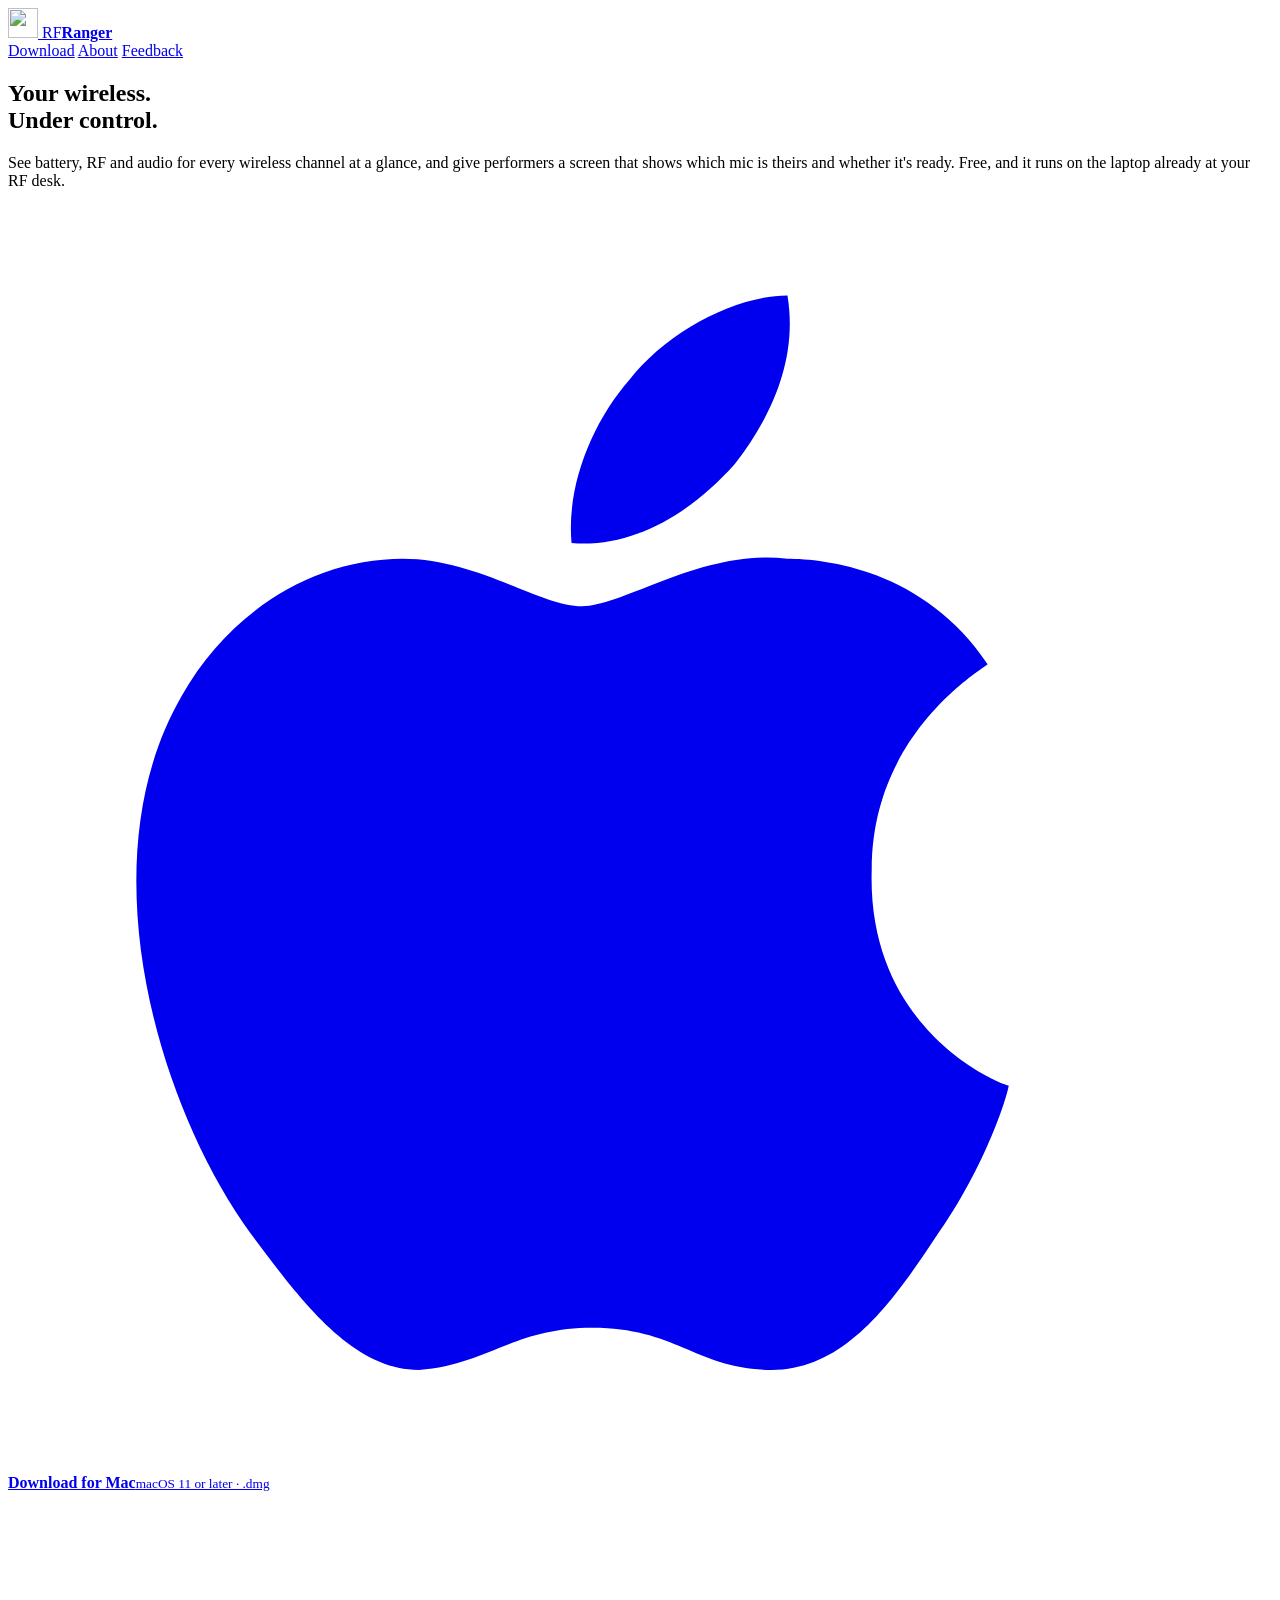
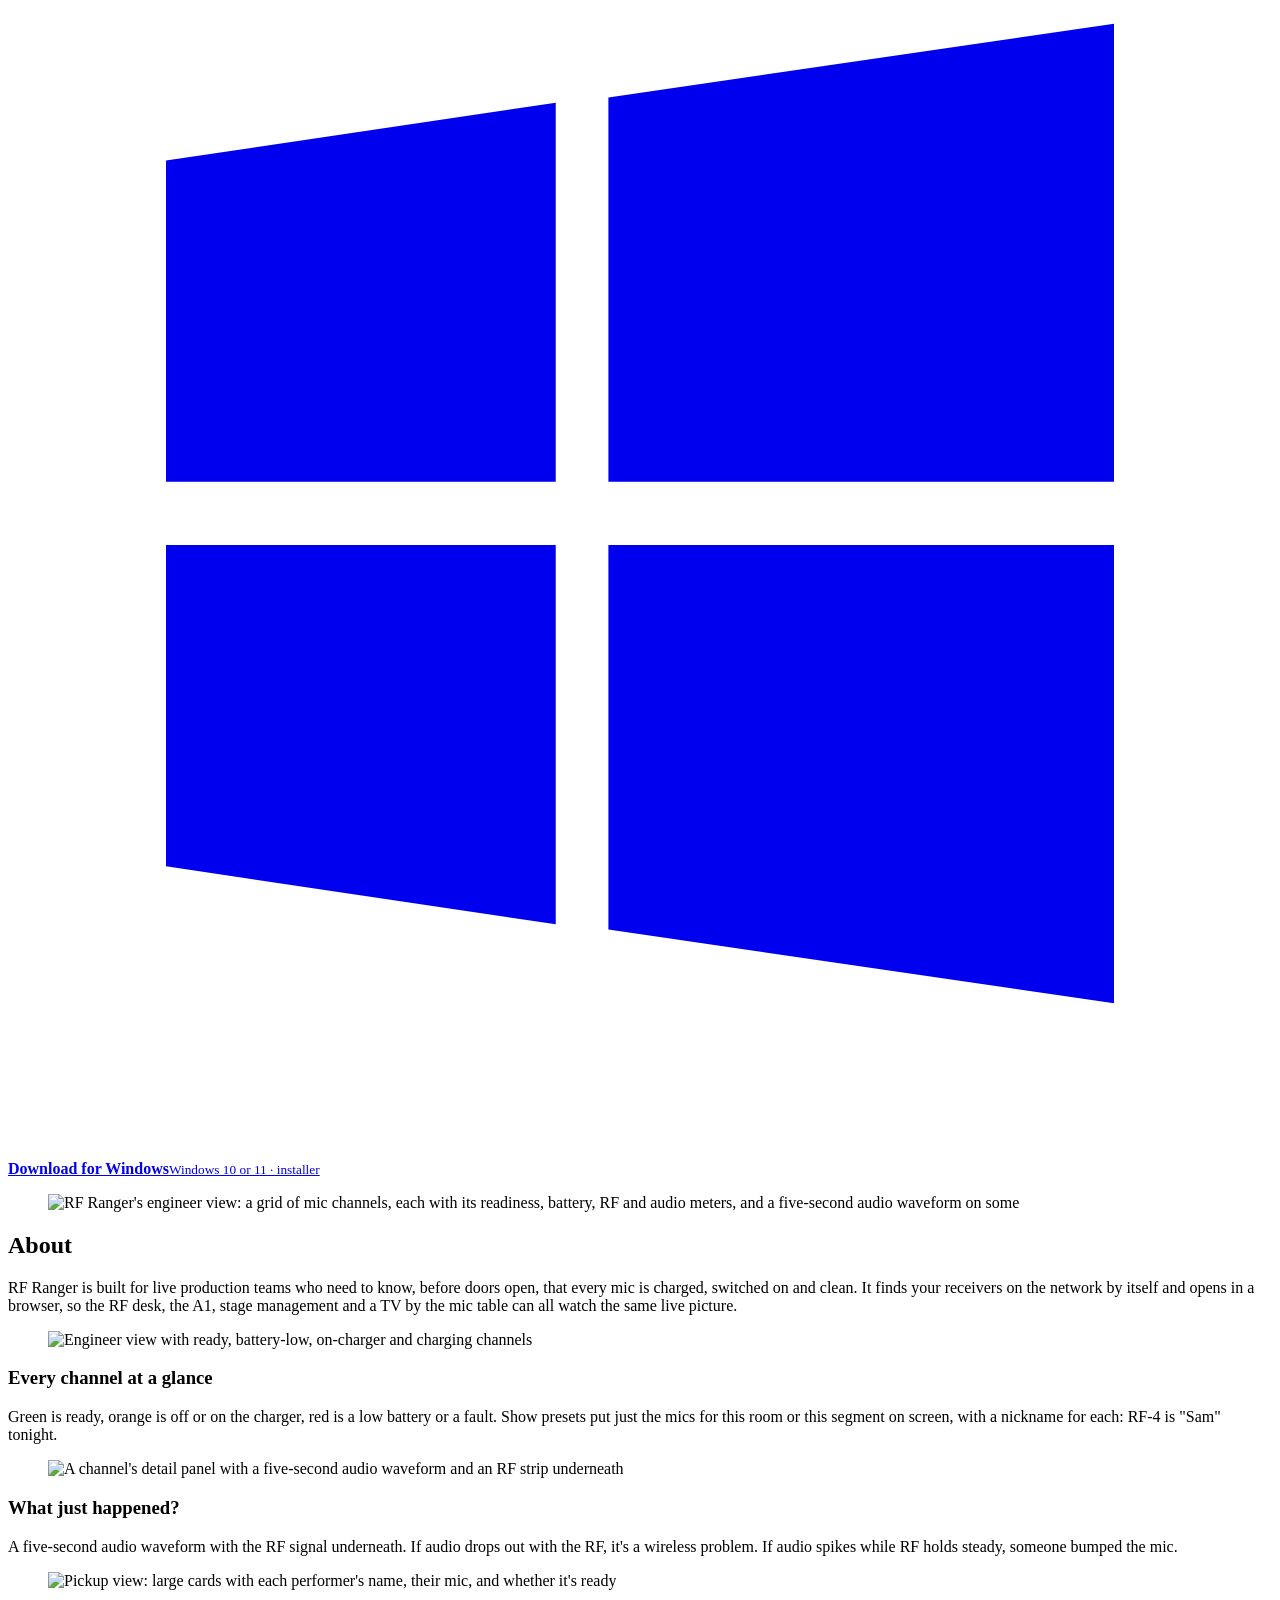
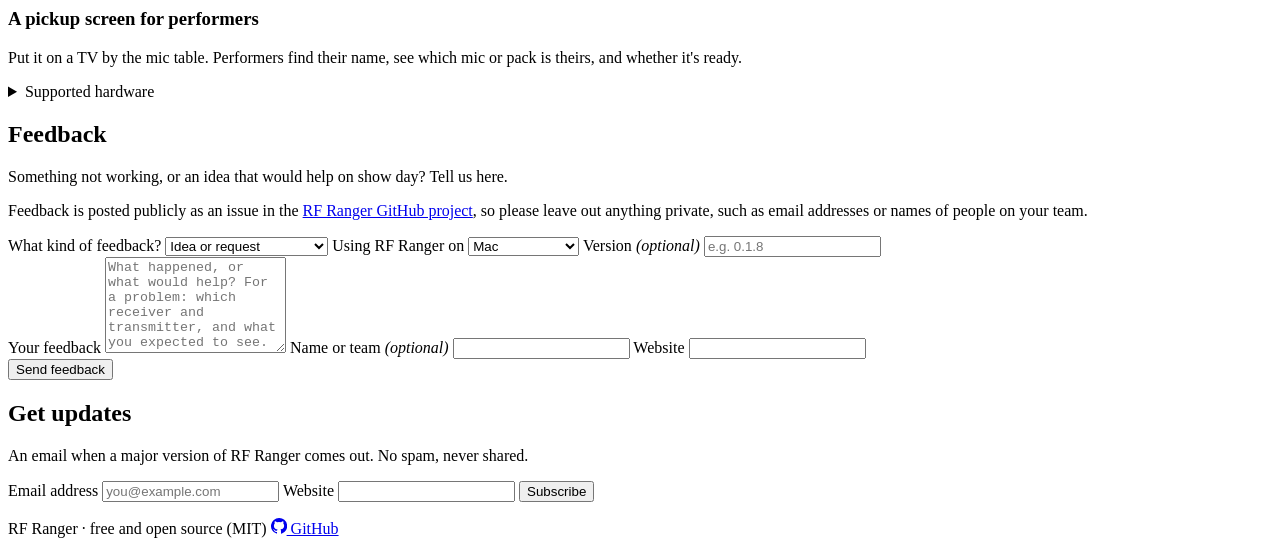
==== public/index.html @ 4a5a907d "Remove the line above the headline Co-Authored-By: Claude Opus 5.5 <noreply@anthropic.com>" ====
<!doctype html>
<html lang="en">
<head>
  <meta charset="utf-8">
  <meta name="viewport" content="width=device-width, initial-scale=1">
  <title>RF Ranger: wireless mic monitoring</title>
  <meta name="description" content="Free wireless mic monitoring for live production teams. Battery, RF and audio for every channel at a glance, plus a pickup screen for performers. For Mac and Windows.">
  <meta name="theme-color" content="#08090b">
  <link rel="icon" href="/icon.svg" type="image/svg+xml">
  <meta property="og:title" content="RF Ranger">
  <meta property="og:description" content="Your wireless. Under control. Free wireless mic monitoring for Mac and Windows.">
  <meta property="og:image" content="https://rfranger.app/screenshots/engineer.webp">
  <meta property="og:url" content="https://rfranger.app/">
  <link rel="stylesheet" href="/styles.css">
  <script src="/app.js" defer></script>
</head>
<body>
  <header class="top">
    <a class="brand" href="/" aria-label="RF Ranger home">
      <img src="/icon.svg" alt="" width="30" height="30">
      <span>RF<b>Ranger</b></span>
    </a>
    <nav aria-label="Sections">
      <a href="#download">Download</a>
      <a href="#about">About</a>
      <a href="#feedback">Feedback</a>
    </nav>
  </header>

  <main>
    <section class="hero" id="download">
      <h1>Your wireless.<br>Under control.</h1>
      <p class="lede">
        See battery, RF and audio for every wireless channel at a glance, and give performers a screen that
        shows which mic is theirs and whether it's ready. Free, and it runs on the laptop already at your RF desk.
      </p>

      <div class="downloads" data-downloads>
        <a class="btn btn--primary" data-os="mac" href="https://github.com/jdnelson19/RF-Ranger/releases/latest">
          <svg aria-hidden="true" viewBox="0 0 24 24"><path fill="currentColor" d="M16.4 12.6c0-2.6 2.1-3.8 2.2-3.9-1.2-1.8-3.1-2-3.8-2-1.6-.2-3.1.9-3.9.9-.8 0-2-.9-3.4-.9-1.7 0-3.3 1-4.2 2.6-1.8 3.1-.5 7.7 1.3 10.2.9 1.2 1.9 2.6 3.2 2.6 1.3-.1 1.8-.8 3.3-.8 1.6 0 2 .8 3.4.8 1.4 0 2.3-1.3 3.1-2.5 1-1.4 1.4-2.8 1.4-2.9-.1 0-2.7-1-2.6-4.1ZM13.8 4.9c.7-.9 1.2-2 1-3.2-1 0-2.3.7-3 1.6-.7.8-1.2 2-1.1 3.1 1.2.1 2.3-.6 3.1-1.5Z"/></svg>
          <span><b>Download for Mac</b><small data-detail>macOS 11 or later · .dmg</small></span>
        </a>
        <a class="btn btn--primary" data-os="windows" href="https://github.com/jdnelson19/RF-Ranger/releases/latest">
          <svg aria-hidden="true" viewBox="0 0 24 24"><path fill="currentColor" d="M3 5.1 10.4 4v7.2H3V5.1Zm8.4-1.2L21 2.5v8.7h-9.6V3.9ZM3 12.4h7.4v7.2L3 18.5v-6.1Zm8.4 0H21v8.7l-9.6-1.4v-7.3Z"/></svg>
          <span><b>Download for Windows</b><small data-detail>Windows 10 or 11 · installer</small></span>
        </a>
      </div>
      <p class="release" data-release></p>

      <figure class="shot shot--hero">
        <img src="/screenshots/engineer.webp" width="2560" height="1520"
          alt="RF Ranger's engineer view: a grid of mic channels, each with its readiness, battery, RF and audio meters, and a five-second audio waveform on some">
      </figure>
    </section>

    <section class="about" id="about">
      <h2>About</h2>
      <p class="about__intro">
        RF Ranger is built for live production teams who need to know, before doors open, that every mic is
        charged, switched on and clean. It finds your receivers on the network by itself and opens in a browser,
        so the RF desk, the A1, stage management and a TV by the mic table can all watch the same live picture.
      </p>

      <div class="features">
        <article class="feature">
          <figure class="shot"><img src="/screenshots/engineer.webp" width="2560" height="1520" loading="lazy"
            alt="Engineer view with ready, battery-low, on-charger and charging channels"></figure>
          <h3>Every channel at a glance</h3>
          <p>Green is ready, orange is off or on the charger, red is a low battery or a fault. Show presets put just the mics for this room or this segment on screen, with a nickname for each: RF-4 is "Sam" tonight.</p>
        </article>
        <article class="feature">
          <figure class="shot"><img src="/screenshots/waveform.webp" width="2560" height="1520" loading="lazy"
            alt="A channel's detail panel with a five-second audio waveform and an RF strip underneath"></figure>
          <h3>What just happened?</h3>
          <p>A five-second audio waveform with the RF signal underneath. If audio drops out with the RF, it's a wireless problem. If audio spikes while RF holds steady, someone bumped the mic.</p>
        </article>
        <article class="feature">
          <figure class="shot"><img src="/screenshots/pickup.webp" width="2560" height="1520" loading="lazy"
            alt="Pickup view: large cards with each performer's name, their mic, and whether it's ready"></figure>
          <h3>A pickup screen for performers</h3>
          <p>Put it on a TV by the mic table. Performers find their name, see which mic or pack is theirs, and whether it's ready.</p>
        </article>
      </div>

      <details class="hardware">
        <summary>Supported hardware</summary>
        <ul>
          <li><b>Shure Axient Digital</b> receivers</li>
          <li><b>Shure ULX-D</b> receivers</li>
          <li><b>Shure SLX-D</b> receivers</li>
          <li><b>Shure SBC220 and SBC240</b> networked chargers</li>
          <li><b>Shure PSM 1000</b> in-ear transmitters <span class="muted">(early support)</span></li>
          <li><span class="muted">Sennheiser is planned. Using something else? Tell us below.</span></li>
        </ul>
      </details>
    </section>

    <section class="feedback" id="feedback">
      <h2>Feedback</h2>
      <p>Something not working, or an idea that would help on show day? Tell us here.</p>
      <p class="notice">Feedback is posted publicly as an issue in the <a href="https://github.com/jdnelson19/RF-Ranger/issues?q=label%3Afeedback">RF Ranger GitHub project</a>, so please leave out anything private, such as email addresses or names of people on your team.</p>

      <form class="form" data-feedback action="/api/feedback" method="post">
        <div class="form__row">
          <label>
            <span>What kind of feedback?</span>
            <select name="kind">
              <option value="idea">Idea or request</option>
              <option value="bug">Something isn't working</option>
              <option value="question">Question</option>
              <option value="other">Other</option>
            </select>
          </label>
          <label>
            <span>Using RF Ranger on</span>
            <select name="platform">
              <option value="mac">Mac</option>
              <option value="windows">Windows</option>
              <option value="both">Both</option>
              <option value="none">Not using it yet</option>
            </select>
          </label>
          <label>
            <span>Version <em>(optional)</em></span>
            <input name="version" maxlength="20" placeholder="e.g. 0.1.8" autocomplete="off">
          </label>
        </div>
        <label>
          <span>Your feedback</span>
          <textarea name="message" required minlength="10" maxlength="5000" rows="6"
            placeholder="What happened, or what would help? For a problem: which receiver and transmitter, and what you expected to see."></textarea>
        </label>
        <label>
          <span>Name or team <em>(optional)</em></span>
          <input name="name" maxlength="80" autocomplete="organization">
        </label>
        <!-- People leave this empty; bots fill it in. -->
        <label class="hp" aria-hidden="true">Website <input name="website" tabindex="-1" autocomplete="off"></label>
        <input type="hidden" name="started">
        <div class="form__foot">
          <button class="btn btn--primary btn--send" type="submit">Send feedback</button>
          <p class="form__status" role="status" aria-live="polite" data-status></p>
        </div>
      </form>
    </section>

    <section class="updates" id="updates">
      <div>
        <h2>Get updates</h2>
        <p>An email when a major version of RF Ranger comes out. No spam, never shared.</p>
      </div>
      <form class="subscribe" data-subscribe action="/api/subscribe" method="post">
        <label class="sr-only" for="sub-email">Email address</label>
        <input id="sub-email" name="email" type="email" required maxlength="254" autocomplete="email" placeholder="you@example.com">
        <label class="hp" aria-hidden="true">Website <input name="website" tabindex="-1" autocomplete="off"></label>
        <input type="hidden" name="started">
        <button class="btn btn--primary btn--send" type="submit">Subscribe</button>
        <p class="form__status" role="status" aria-live="polite" data-status></p>
      </form>
    </section>
  </main>

  <footer class="foot">
    <span>RF Ranger · free and open source (MIT)</span>
    <a class="foot__gh" href="https://github.com/jdnelson19/RF-Ranger">
      <svg aria-hidden="true" viewBox="0 0 16 16" width="16" height="16"><path fill="currentColor" d="M8 0a8 8 0 0 0-2.53 15.59c.4.07.55-.17.55-.38v-1.33c-2.23.48-2.7-1.07-2.7-1.07-.36-.92-.89-1.17-.89-1.17-.73-.5.06-.49.06-.49.8.06 1.23.83 1.23.83.72 1.22 1.88.87 2.34.66.07-.52.28-.87.5-1.07-1.78-.2-3.64-.89-3.64-3.95 0-.87.31-1.59.82-2.15-.08-.2-.36-1.02.08-2.12 0 0 .67-.21 2.2.82a7.6 7.6 0 0 1 4 0c1.53-1.04 2.2-.82 2.2-.82.44 1.1.16 1.92.08 2.12.51.56.82 1.28.82 2.15 0 3.07-1.87 3.75-3.65 3.95.29.25.54.73.54 1.48v2.2c0 .21.15.46.55.38A8 8 0 0 0 8 0Z"/></svg>
      GitHub
    </a>
  </footer>
</body>
</html>
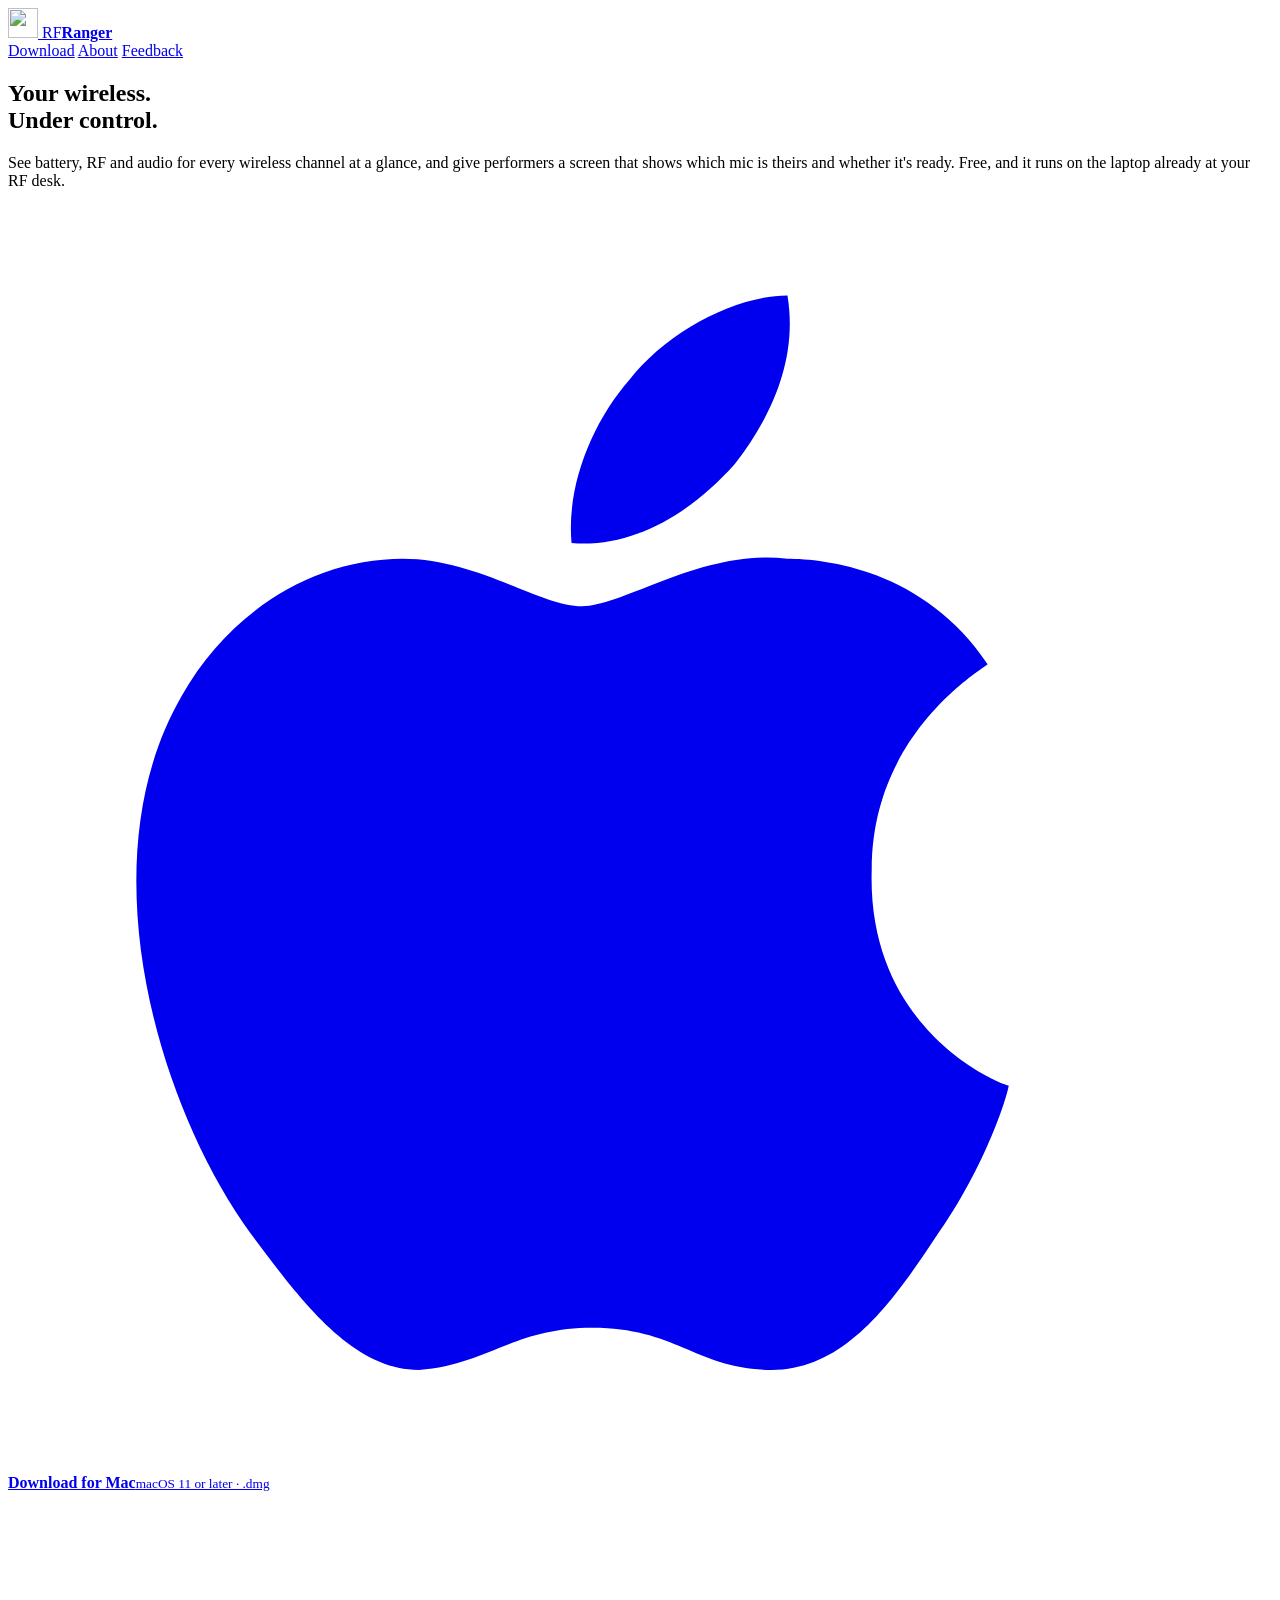
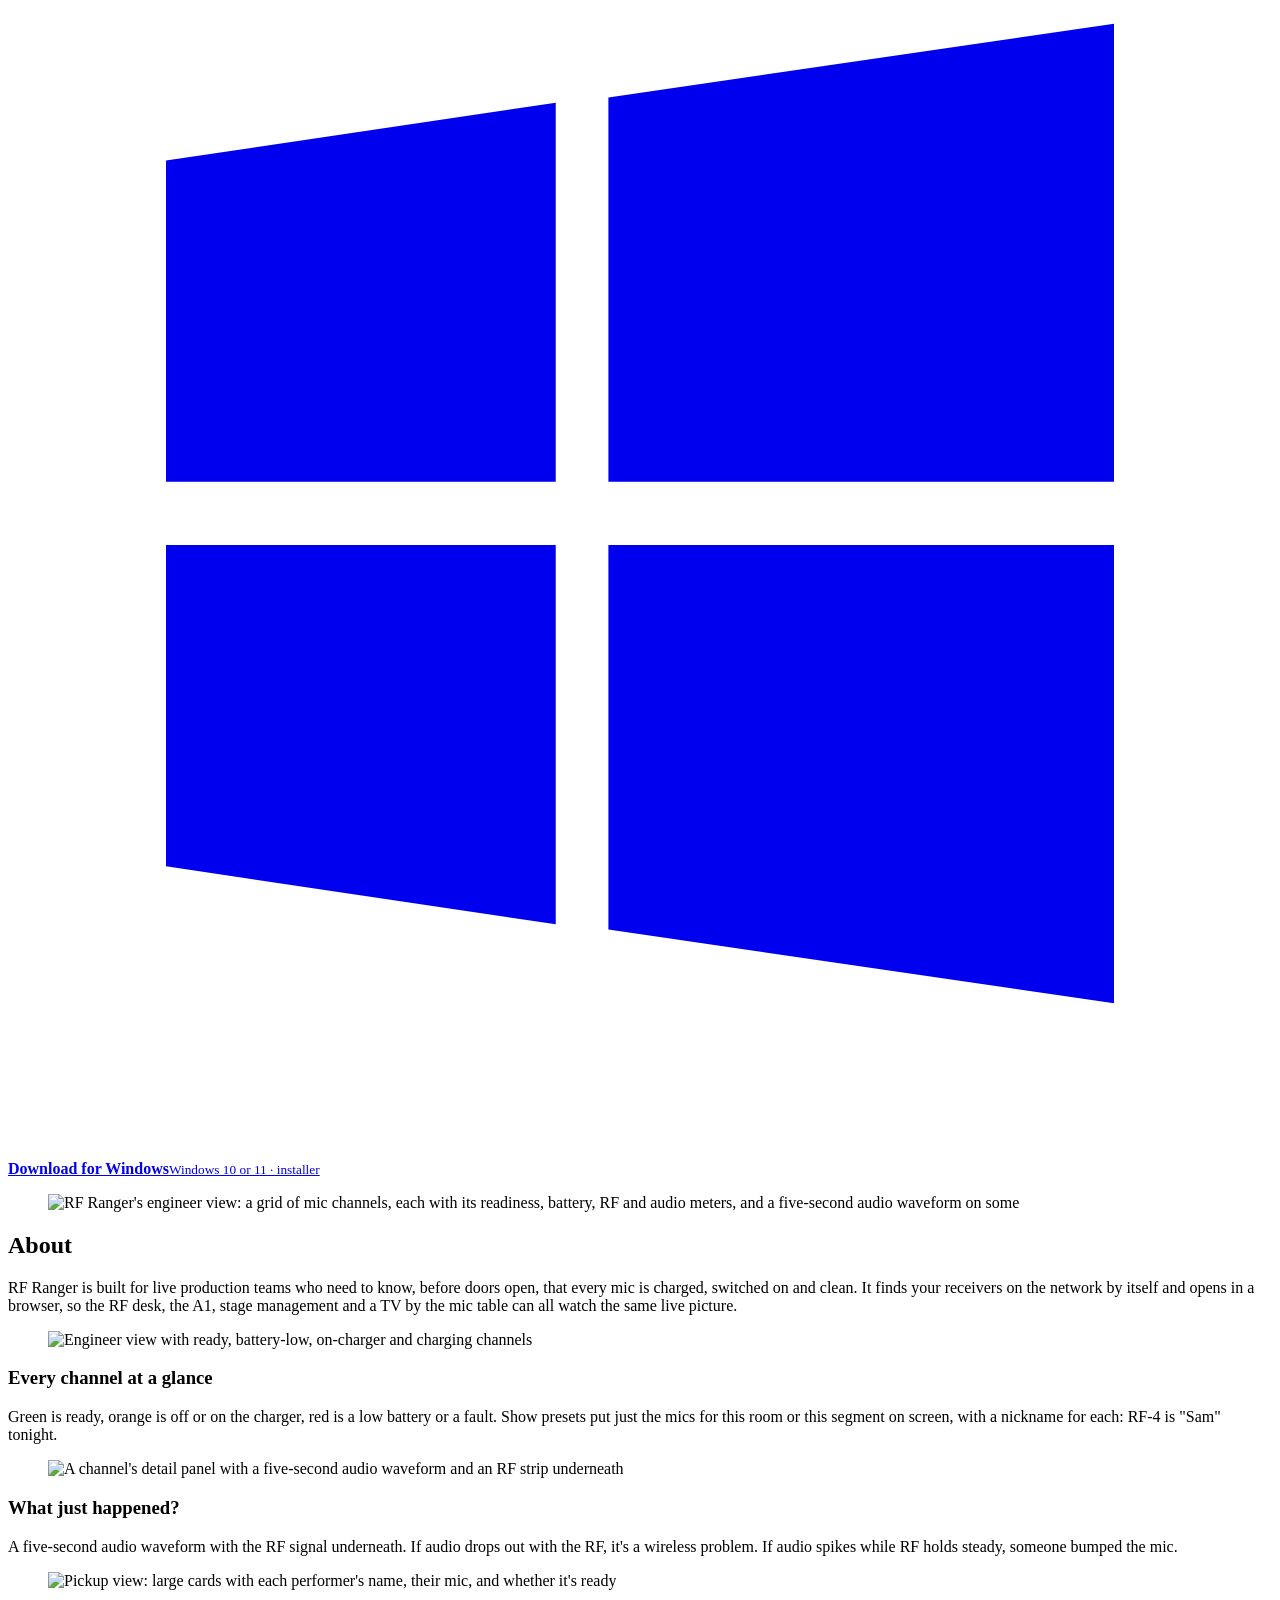
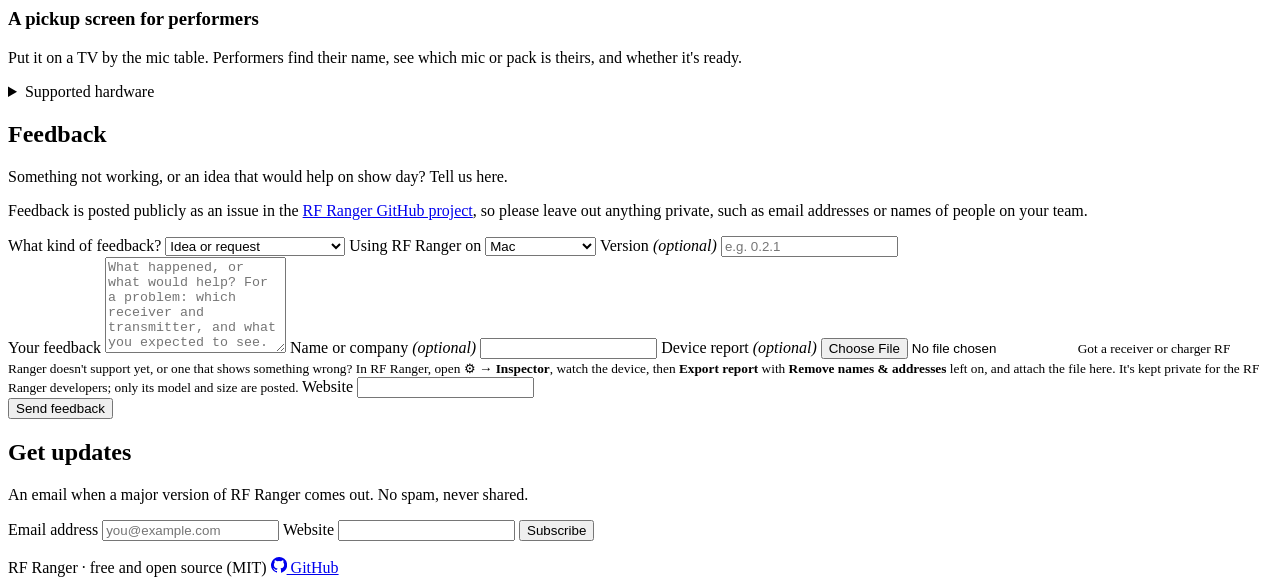
==== commit d8042fcc: "Feedback: name or company; attach an Inspector device report A "New device / device report" option a" ====
--- a/public/index.html
+++ b/public/index.html
@@ -108,6 +108,7 @@
               <option value="idea">Idea or request</option>
               <option value="bug">Something isn't working</option>
               <option value="question">Question</option>
+              <option value="device">New device / device report</option>
               <option value="other">Other</option>
             </select>
           </label>
@@ -122,7 +123,7 @@
           </label>
           <label>
             <span>Version <em>(optional)</em></span>
-            <input name="version" maxlength="20" placeholder="e.g. 0.1.8" autocomplete="off">
+            <input name="version" maxlength="20" placeholder="e.g. 0.2.1" autocomplete="off">
           </label>
         </div>
         <label>
@@ -131,8 +132,17 @@
             placeholder="What happened, or what would help? For a problem: which receiver and transmitter, and what you expected to see."></textarea>
         </label>
         <label>
-          <span>Name or team <em>(optional)</em></span>
+          <span>Name or company <em>(optional)</em></span>
           <input name="name" maxlength="80" autocomplete="organization">
+        </label>
+        <label class="form__file">
+          <span>Device report <em>(optional)</em></span>
+          <input name="report" type="file" accept=".json,application/json">
+          <small>
+            Got a receiver or charger RF Ranger doesn't support yet, or one that shows something wrong? In RF Ranger, open
+            ⚙ → <b>Inspector</b>, watch the device, then <b>Export report</b> with <b>Remove names &amp; addresses</b> left on,
+            and attach the file here. It's kept private for the RF Ranger developers; only its model and size are posted.
+          </small>
         </label>
         <!-- People leave this empty; bots fill it in. -->
         <label class="hp" aria-hidden="true">Website <input name="website" tabindex="-1" autocomplete="off"></label>
@@ -162,7 +172,7 @@
 
   <footer class="foot">
     <span>RF Ranger · free and open source (MIT)</span>
-    <a class="foot__gh" href="https://github.com/jdnelson19/RF-Ranger">
+    <a class="foot__gh" href="https://github.com/jdnelson19/RF-Ranger" target="_blank" rel="noopener">
       <svg aria-hidden="true" viewBox="0 0 16 16" width="16" height="16"><path fill="currentColor" d="M8 0a8 8 0 0 0-2.53 15.59c.4.07.55-.17.55-.38v-1.33c-2.23.48-2.7-1.07-2.7-1.07-.36-.92-.89-1.17-.89-1.17-.73-.5.06-.49.06-.49.8.06 1.23.83 1.23.83.72 1.22 1.88.87 2.34.66.07-.52.28-.87.5-1.07-1.78-.2-3.64-.89-3.64-3.95 0-.87.31-1.59.82-2.15-.08-.2-.36-1.02.08-2.12 0 0 .67-.21 2.2.82a7.6 7.6 0 0 1 4 0c1.53-1.04 2.2-.82 2.2-.82.44 1.1.16 1.92.08 2.12.51.56.82 1.28.82 2.15 0 3.07-1.87 3.75-3.65 3.95.29.25.54.73.54 1.48v2.2c0 .21.15.46.55.38A8 8 0 0 0 8 0Z"/></svg>
       GitHub
     </a>
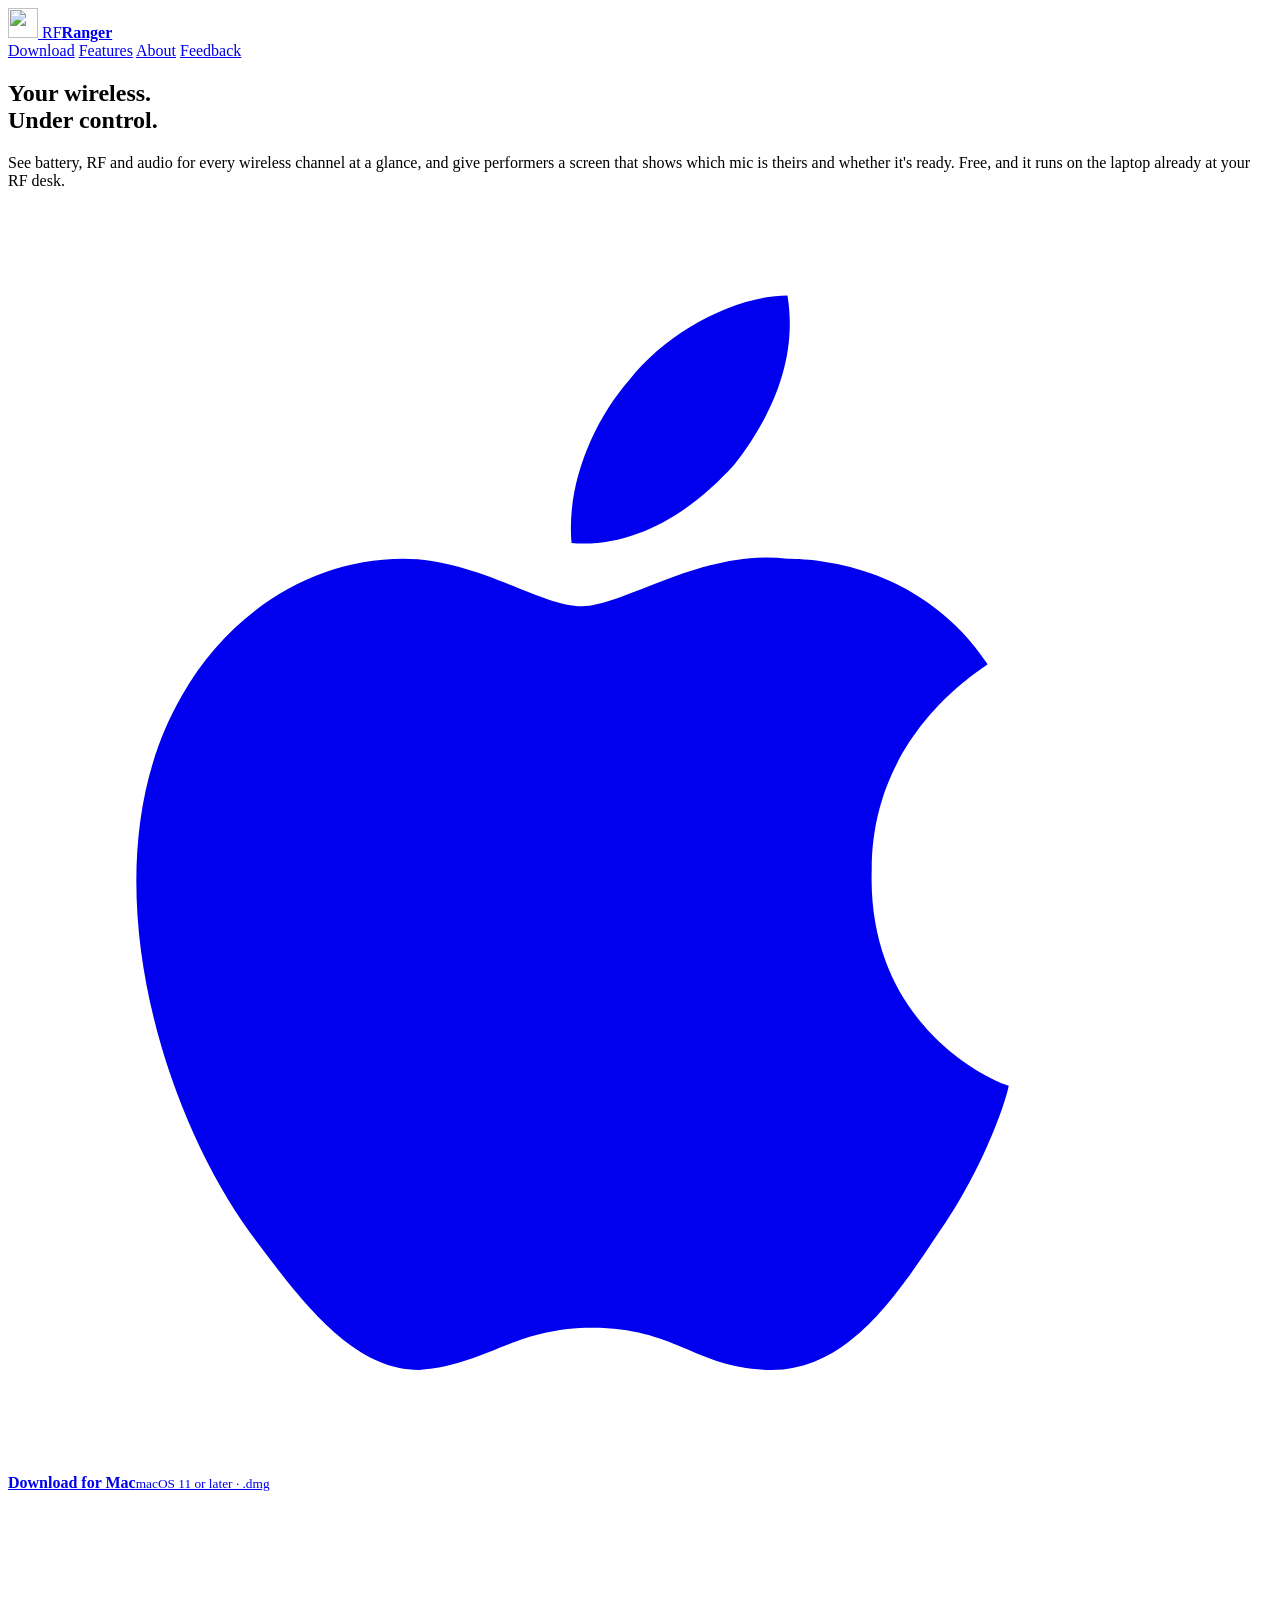
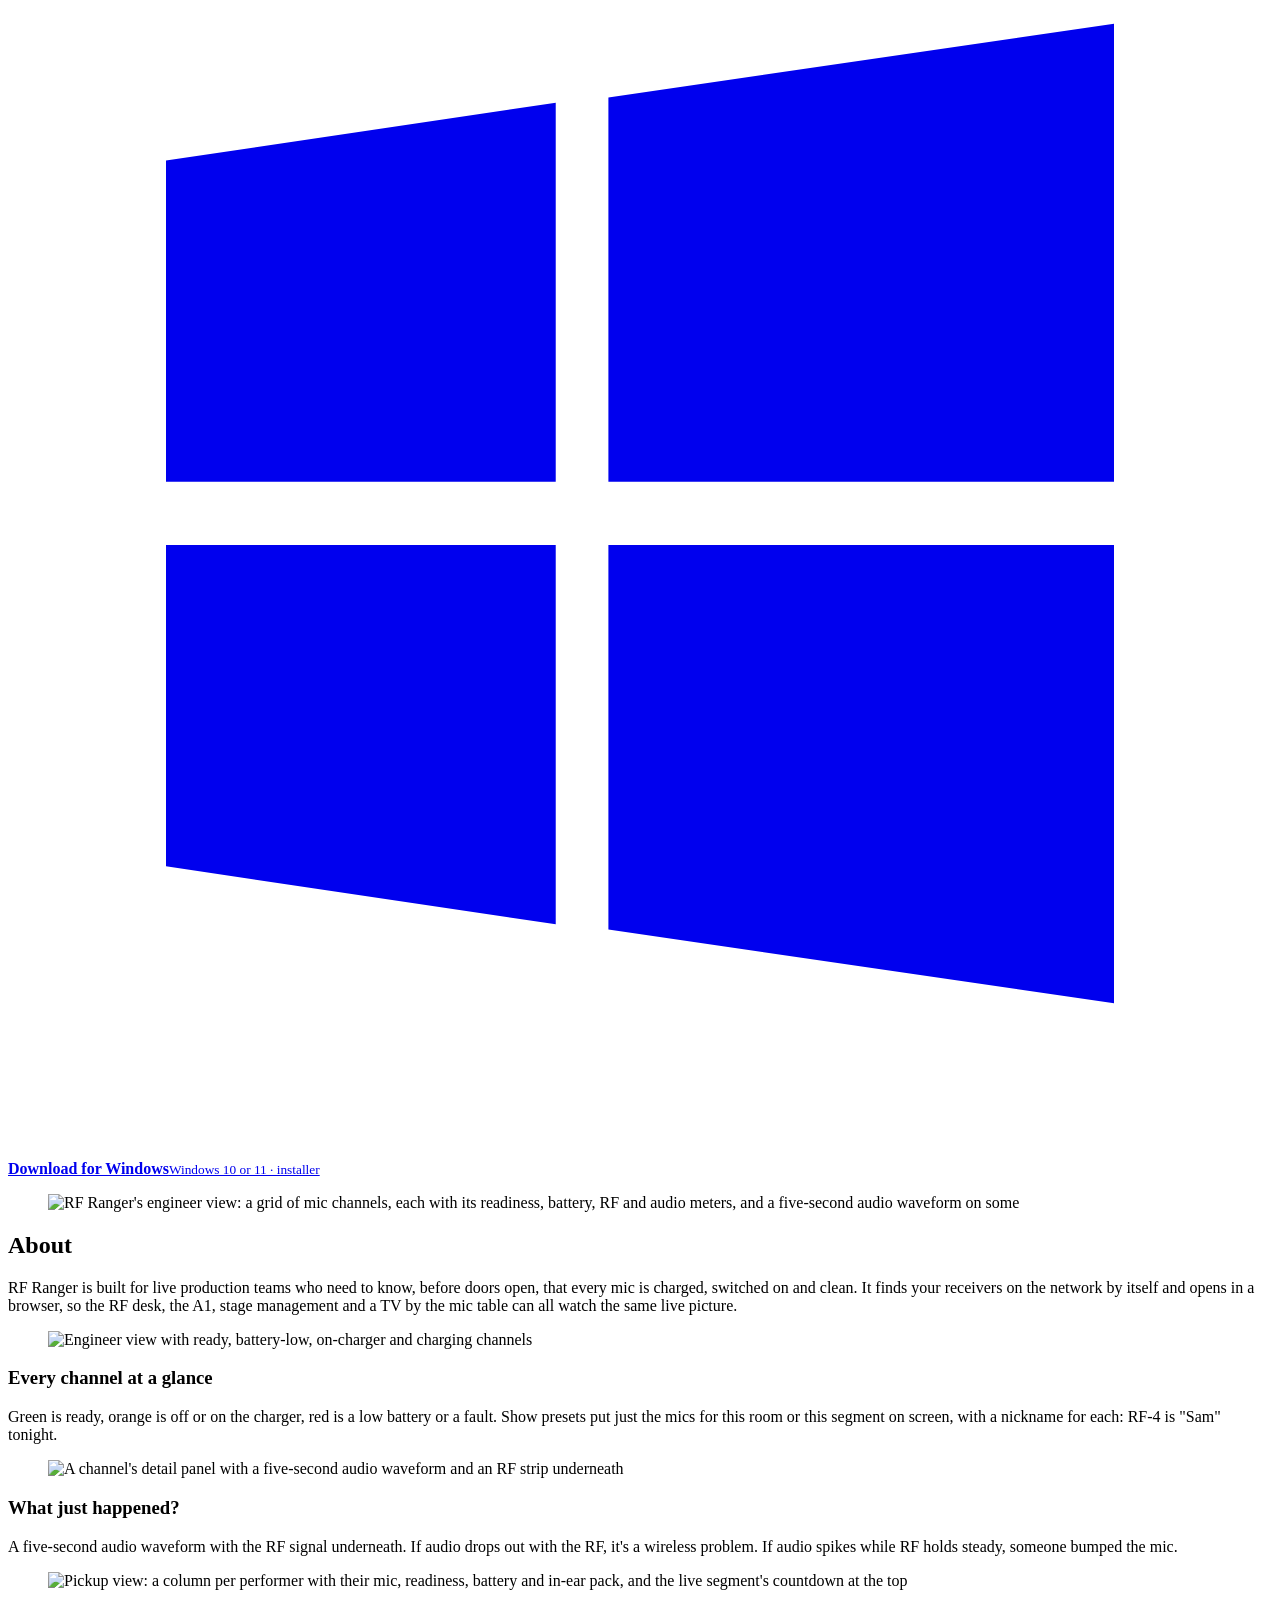
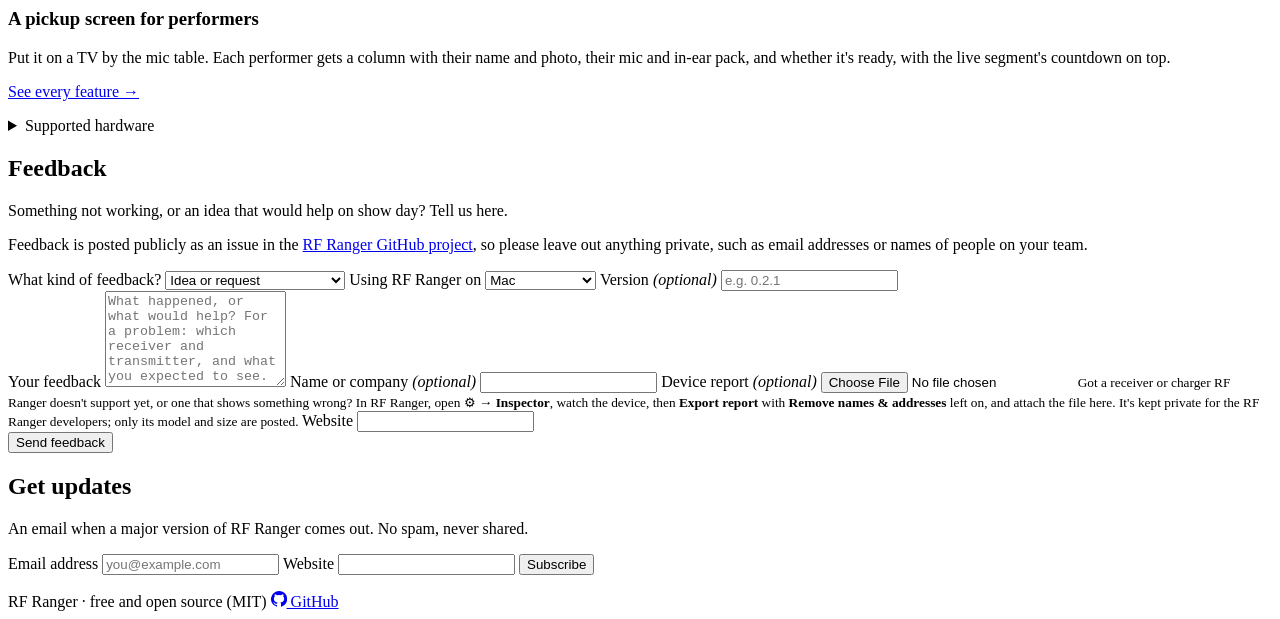
==== commit 34e9275a: "Features page, new pickup screenshot, sitemap and robots.txt - /features lists the big features, eac" ====
--- a/public/index.html
+++ b/public/index.html
@@ -6,6 +6,7 @@
   <title>RF Ranger: wireless mic monitoring</title>
   <meta name="description" content="Free wireless mic monitoring for live production teams. Battery, RF and audio for every channel at a glance, plus a pickup screen for performers. For Mac and Windows.">
   <meta name="theme-color" content="#08090b">
+  <link rel="canonical" href="https://rfranger.app/">
   <link rel="icon" href="/icon.svg" type="image/svg+xml">
   <meta property="og:title" content="RF Ranger">
   <meta property="og:description" content="Your wireless. Under control. Free wireless mic monitoring for Mac and Windows.">
@@ -22,6 +23,7 @@
     </a>
     <nav aria-label="Sections">
       <a href="#download">Download</a>
+      <a href="/features">Features</a>
       <a href="#about">About</a>
       <a href="#feedback">Feedback</a>
     </nav>
@@ -76,11 +78,13 @@
         </article>
         <article class="feature">
           <figure class="shot"><img src="/screenshots/pickup.webp" width="2560" height="1520" loading="lazy"
-            alt="Pickup view: large cards with each performer's name, their mic, and whether it's ready"></figure>
+            alt="Pickup view: a column per performer with their mic, readiness, battery and in-ear pack, and the live segment's countdown at the top"></figure>
           <h3>A pickup screen for performers</h3>
-          <p>Put it on a TV by the mic table. Performers find their name, see which mic or pack is theirs, and whether it's ready.</p>
+          <p>Put it on a TV by the mic table. Each performer gets a column with their name and photo, their mic and in-ear pack, and whether it's ready, with the live segment's countdown on top.</p>
         </article>
       </div>
+
+      <p class="more"><a href="/features">See every feature →</a></p>
 
       <details class="hardware">
         <summary>Supported hardware</summary>
@@ -90,7 +94,8 @@
           <li><b>Shure SLX-D</b> receivers</li>
           <li><b>Shure SBC220 and SBC240</b> networked chargers</li>
           <li><b>Shure PSM 1000</b> in-ear transmitters <span class="muted">(early support)</span></li>
-          <li><span class="muted">Sennheiser is planned. Using something else? Tell us below.</span></li>
+          <li><b>Sennheiser EW-DX</b> (EM 2, EM 4) and <b>Digital 6000</b> (EM 6000) receivers <span class="muted">(new, not yet confirmed on real hardware; device reports welcome)</span></li>
+          <li><span class="muted">Using something else? Tell us below.</span></li>
         </ul>
       </details>
     </section>
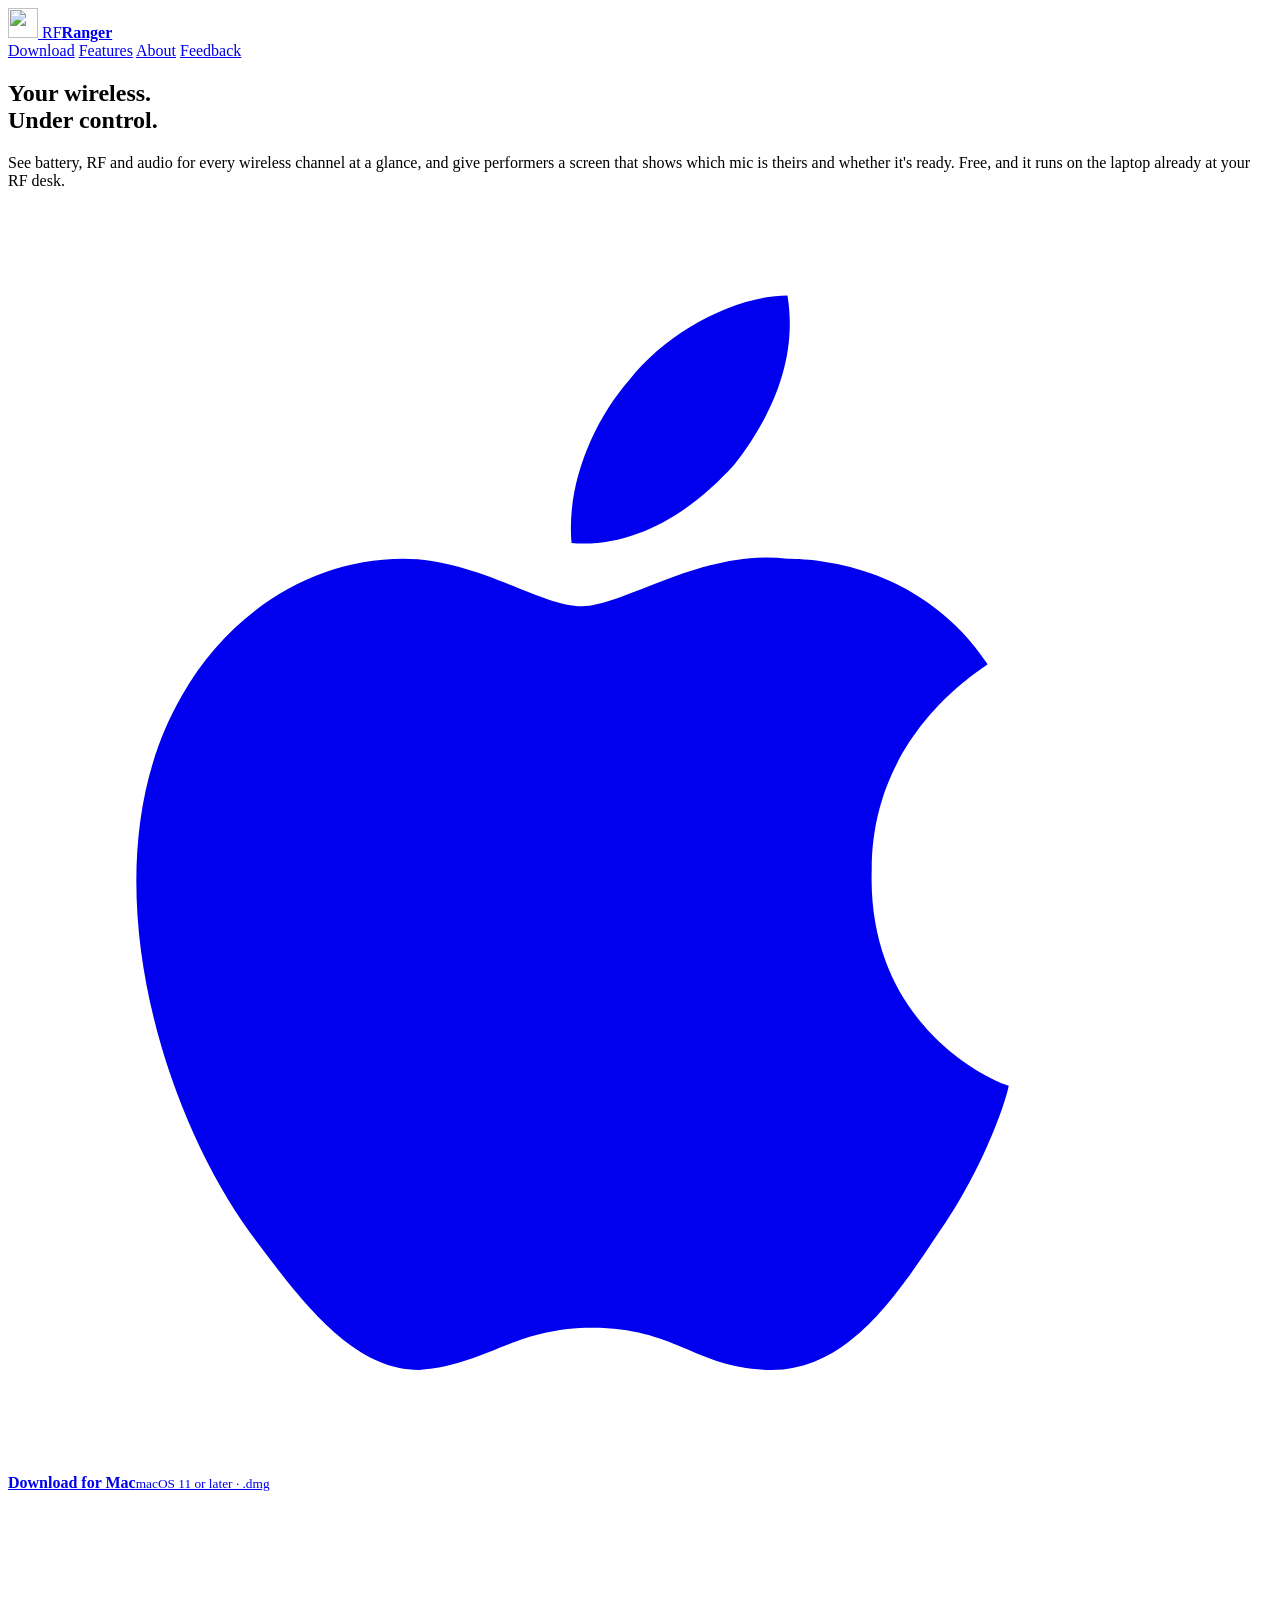
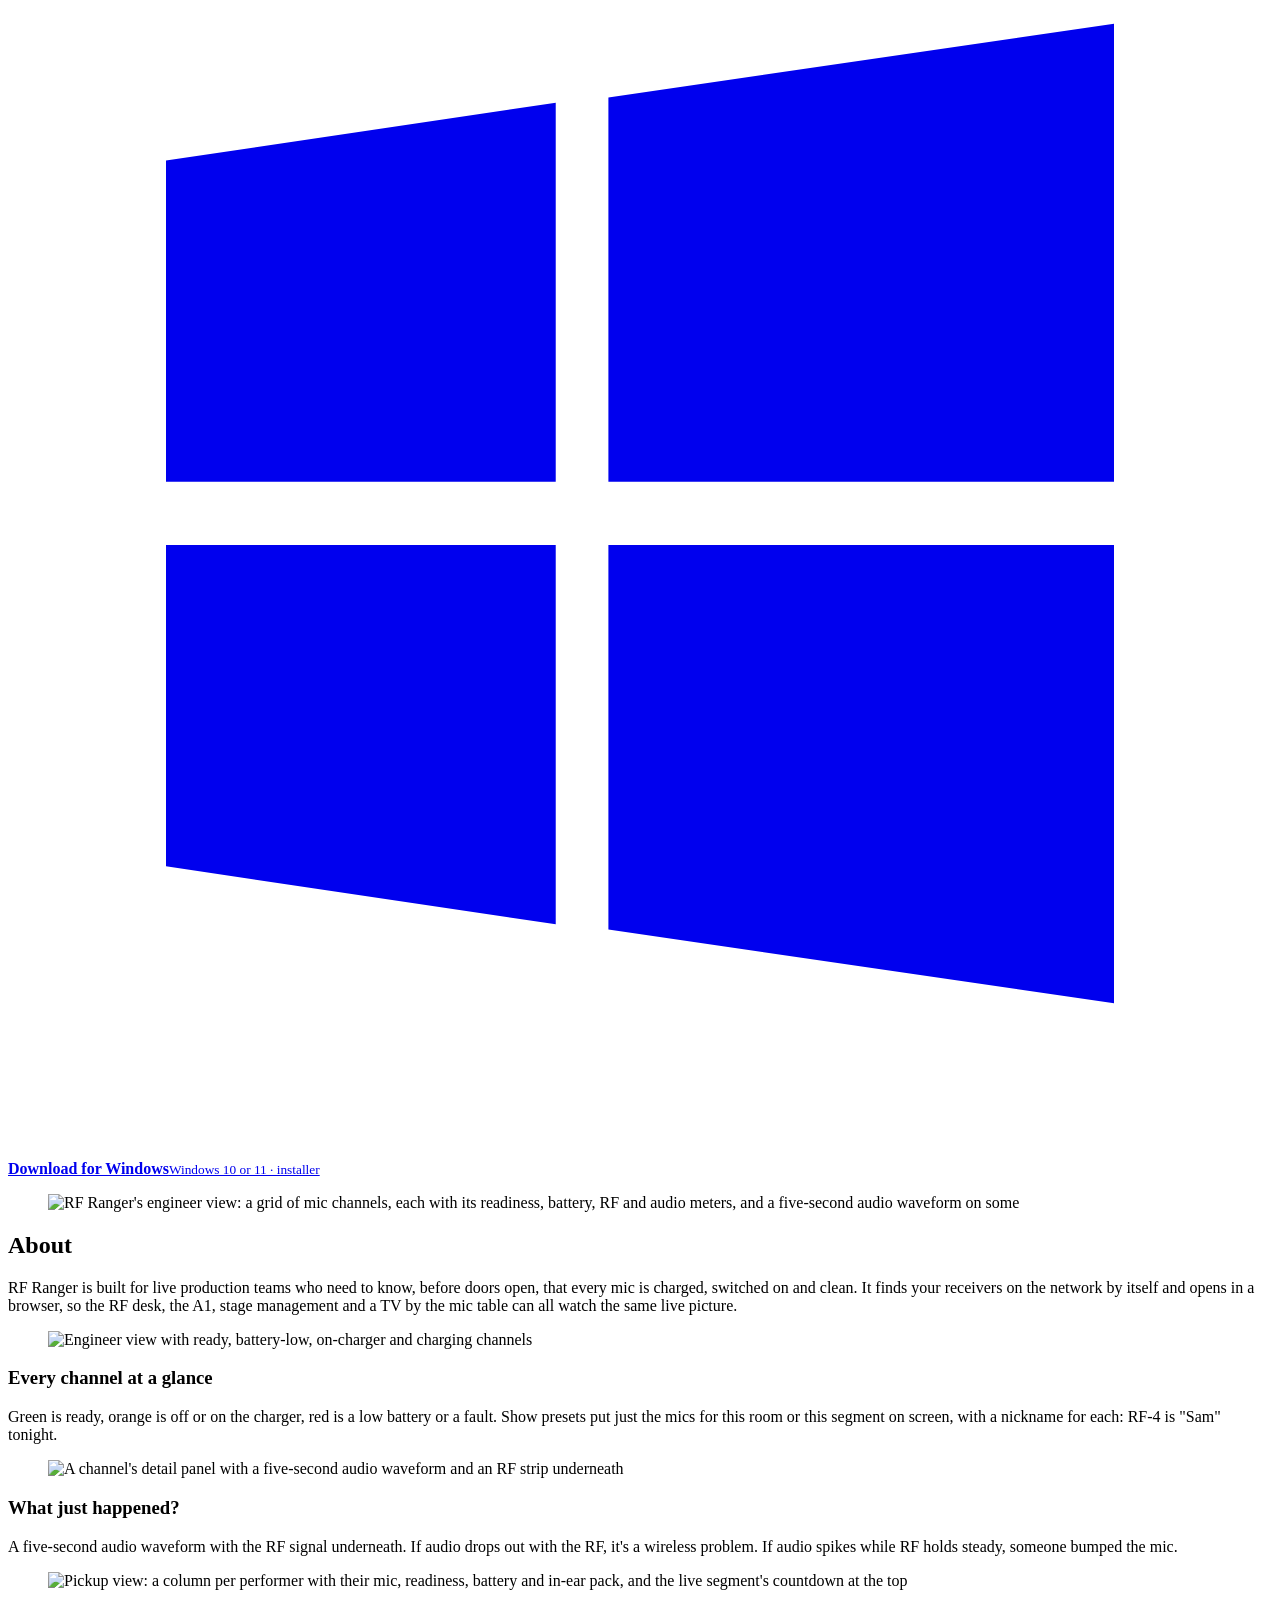
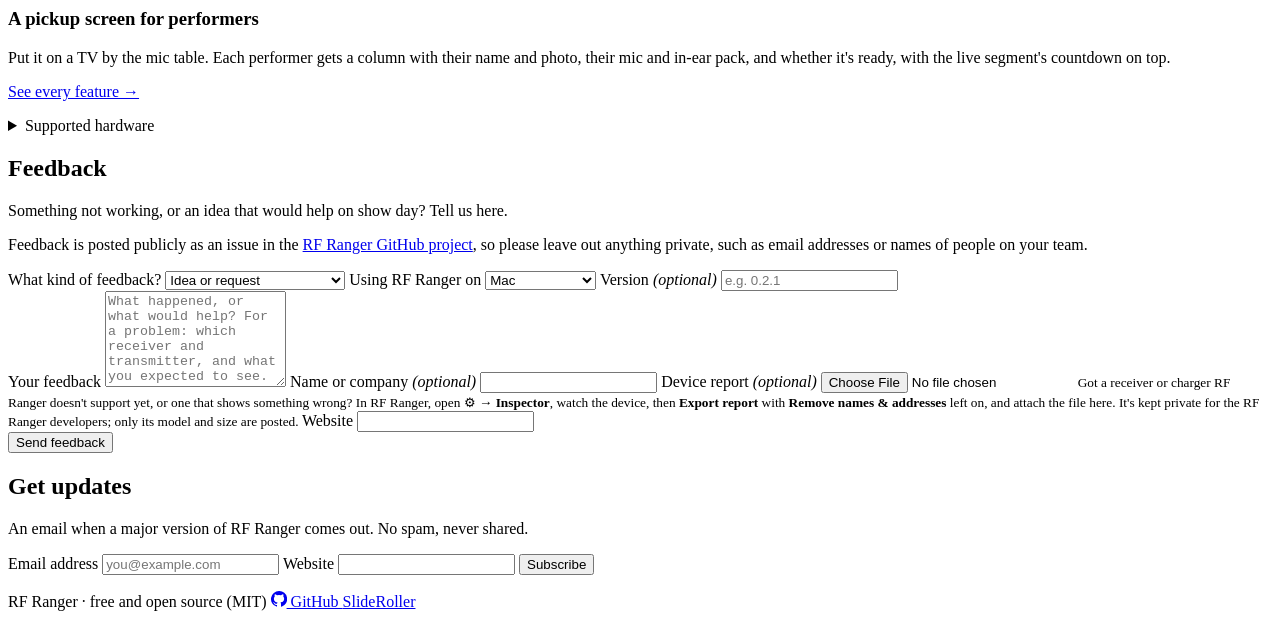
==== commit 04a8685c: "Footer: link to SlideRoller next to GitHub Co-Authored-By: Claude Opus 5.5 <noreply@anthropic.com>" ====
--- a/public/index.html
+++ b/public/index.html
@@ -177,10 +177,13 @@
 
   <footer class="foot">
     <span>RF Ranger · free and open source (MIT)</span>
-    <a class="foot__gh" href="https://github.com/jdnelson19/RF-Ranger" target="_blank" rel="noopener">
-      <svg aria-hidden="true" viewBox="0 0 16 16" width="16" height="16"><path fill="currentColor" d="M8 0a8 8 0 0 0-2.53 15.59c.4.07.55-.17.55-.38v-1.33c-2.23.48-2.7-1.07-2.7-1.07-.36-.92-.89-1.17-.89-1.17-.73-.5.06-.49.06-.49.8.06 1.23.83 1.23.83.72 1.22 1.88.87 2.34.66.07-.52.28-.87.5-1.07-1.78-.2-3.64-.89-3.64-3.95 0-.87.31-1.59.82-2.15-.08-.2-.36-1.02.08-2.12 0 0 .67-.21 2.2.82a7.6 7.6 0 0 1 4 0c1.53-1.04 2.2-.82 2.2-.82.44 1.1.16 1.92.08 2.12.51.56.82 1.28.82 2.15 0 3.07-1.87 3.75-3.65 3.95.29.25.54.73.54 1.48v2.2c0 .21.15.46.55.38A8 8 0 0 0 8 0Z"/></svg>
-      GitHub
-    </a>
+    <span class="foot__links">
+      <a class="foot__gh" href="https://github.com/jdnelson19/RF-Ranger" target="_blank" rel="noopener">
+        <svg aria-hidden="true" viewBox="0 0 16 16" width="16" height="16"><path fill="currentColor" d="M8 0a8 8 0 0 0-2.53 15.59c.4.07.55-.17.55-.38v-1.33c-2.23.48-2.7-1.07-2.7-1.07-.36-.92-.89-1.17-.89-1.17-.73-.5.06-.49.06-.49.8.06 1.23.83 1.23.83.72 1.22 1.88.87 2.34.66.07-.52.28-.87.5-1.07-1.78-.2-3.64-.89-3.64-3.95 0-.87.31-1.59.82-2.15-.08-.2-.36-1.02.08-2.12 0 0 .67-.21 2.2.82a7.6 7.6 0 0 1 4 0c1.53-1.04 2.2-.82 2.2-.82.44 1.1.16 1.92.08 2.12.51.56.82 1.28.82 2.15 0 3.07-1.87 3.75-3.65 3.95.29.25.54.73.54 1.48v2.2c0 .21.15.46.55.38A8 8 0 0 0 8 0Z"/></svg>
+        GitHub
+      </a>
+      <a class="foot__more" href="https://github.com/jdnelson19/SlideRoller" target="_blank" rel="noopener" title="Another project by the same developer">SlideRoller</a>
+    </span>
   </footer>
 </body>
 </html>
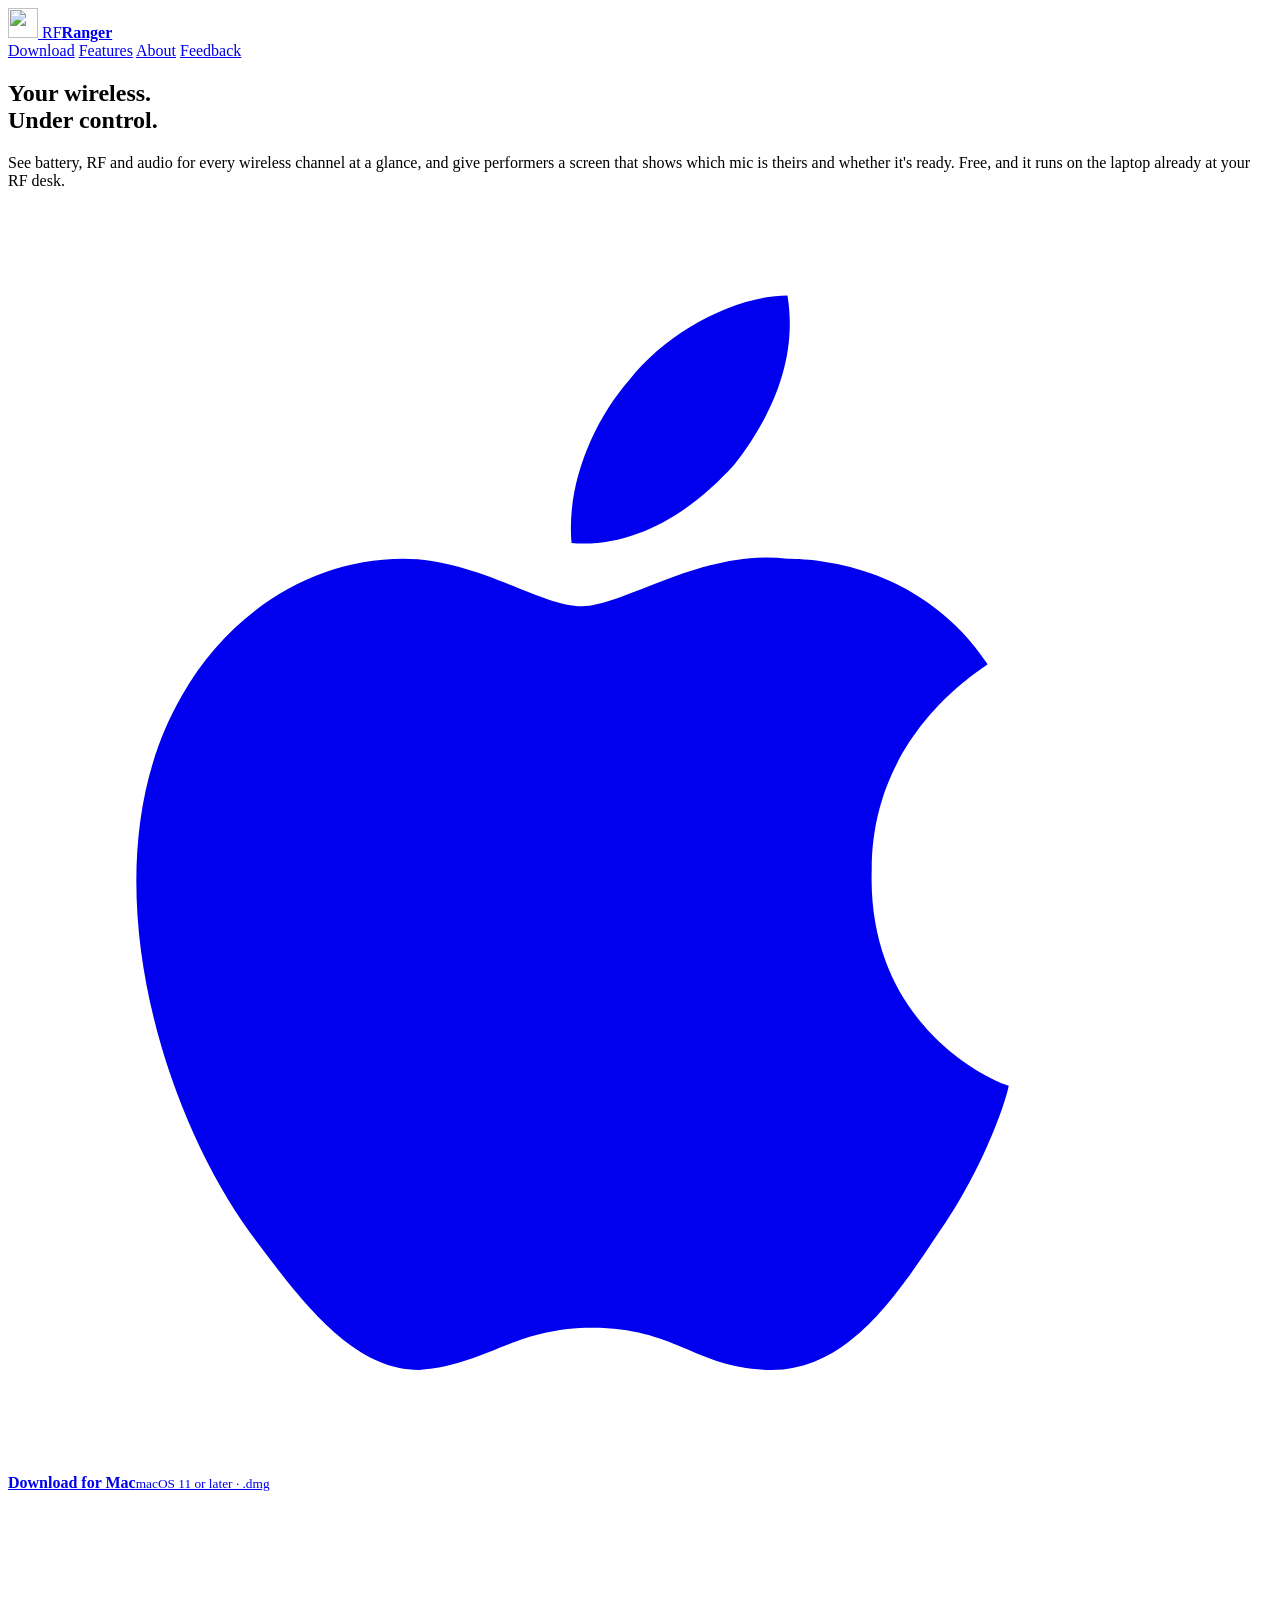
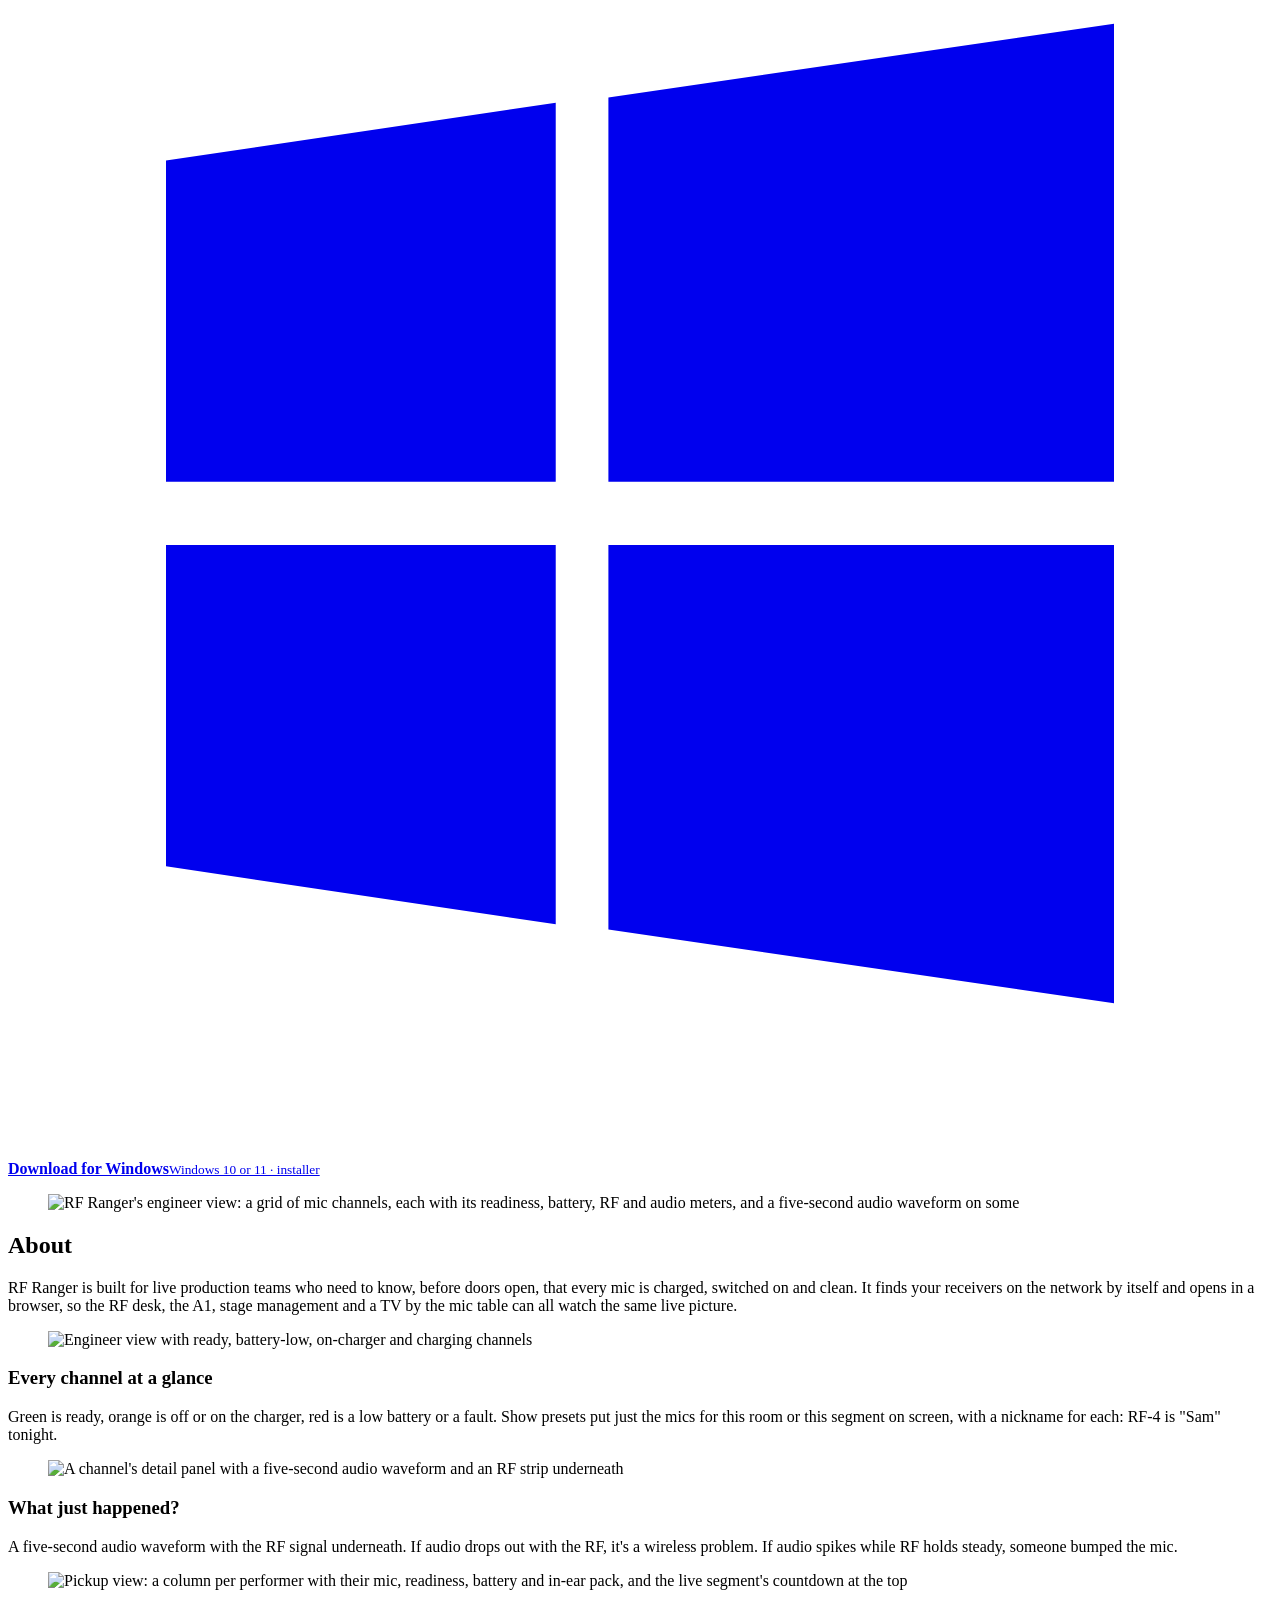
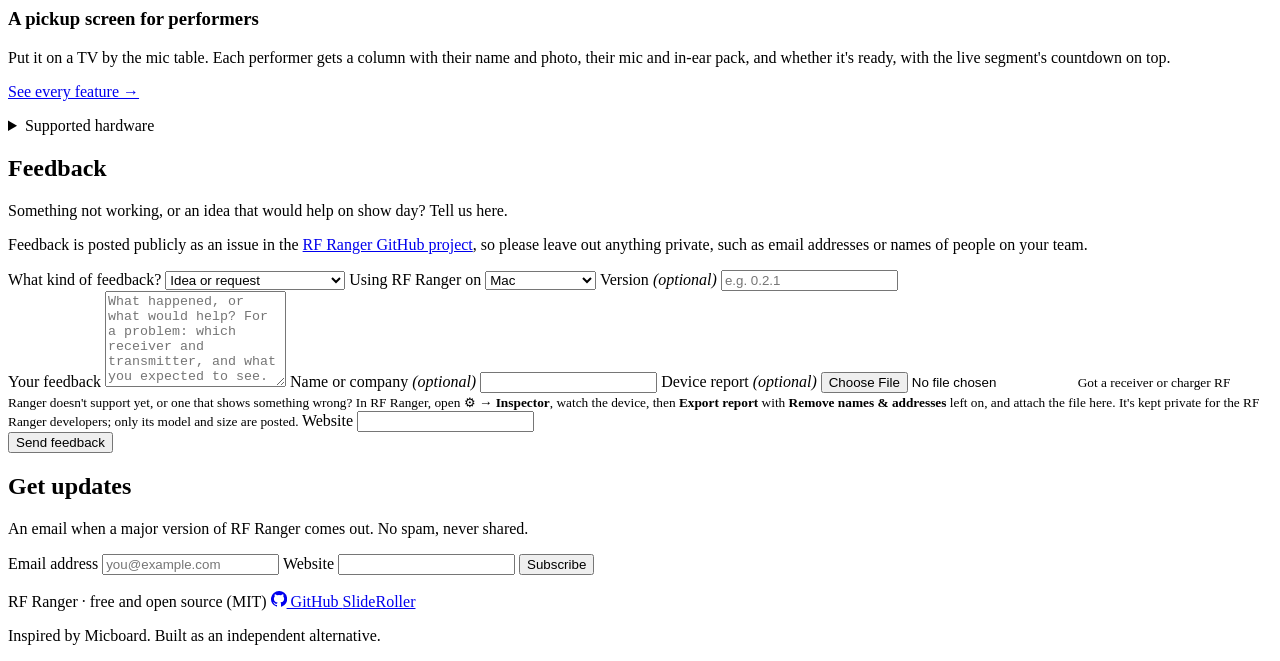
==== commit b1fd22a9: "Footer: "Inspired by Micboard. Built as an independent alternative." on every page Co-Authored-By: C" ====
--- a/public/index.html
+++ b/public/index.html
@@ -184,6 +184,7 @@
       </a>
       <a class="foot__more" href="https://github.com/jdnelson19/SlideRoller" target="_blank" rel="noopener" title="Another project by the same developer">SlideRoller</a>
     </span>
+    <p class="foot__note">Inspired by Micboard. Built as an independent alternative.</p>
   </footer>
 </body>
 </html>
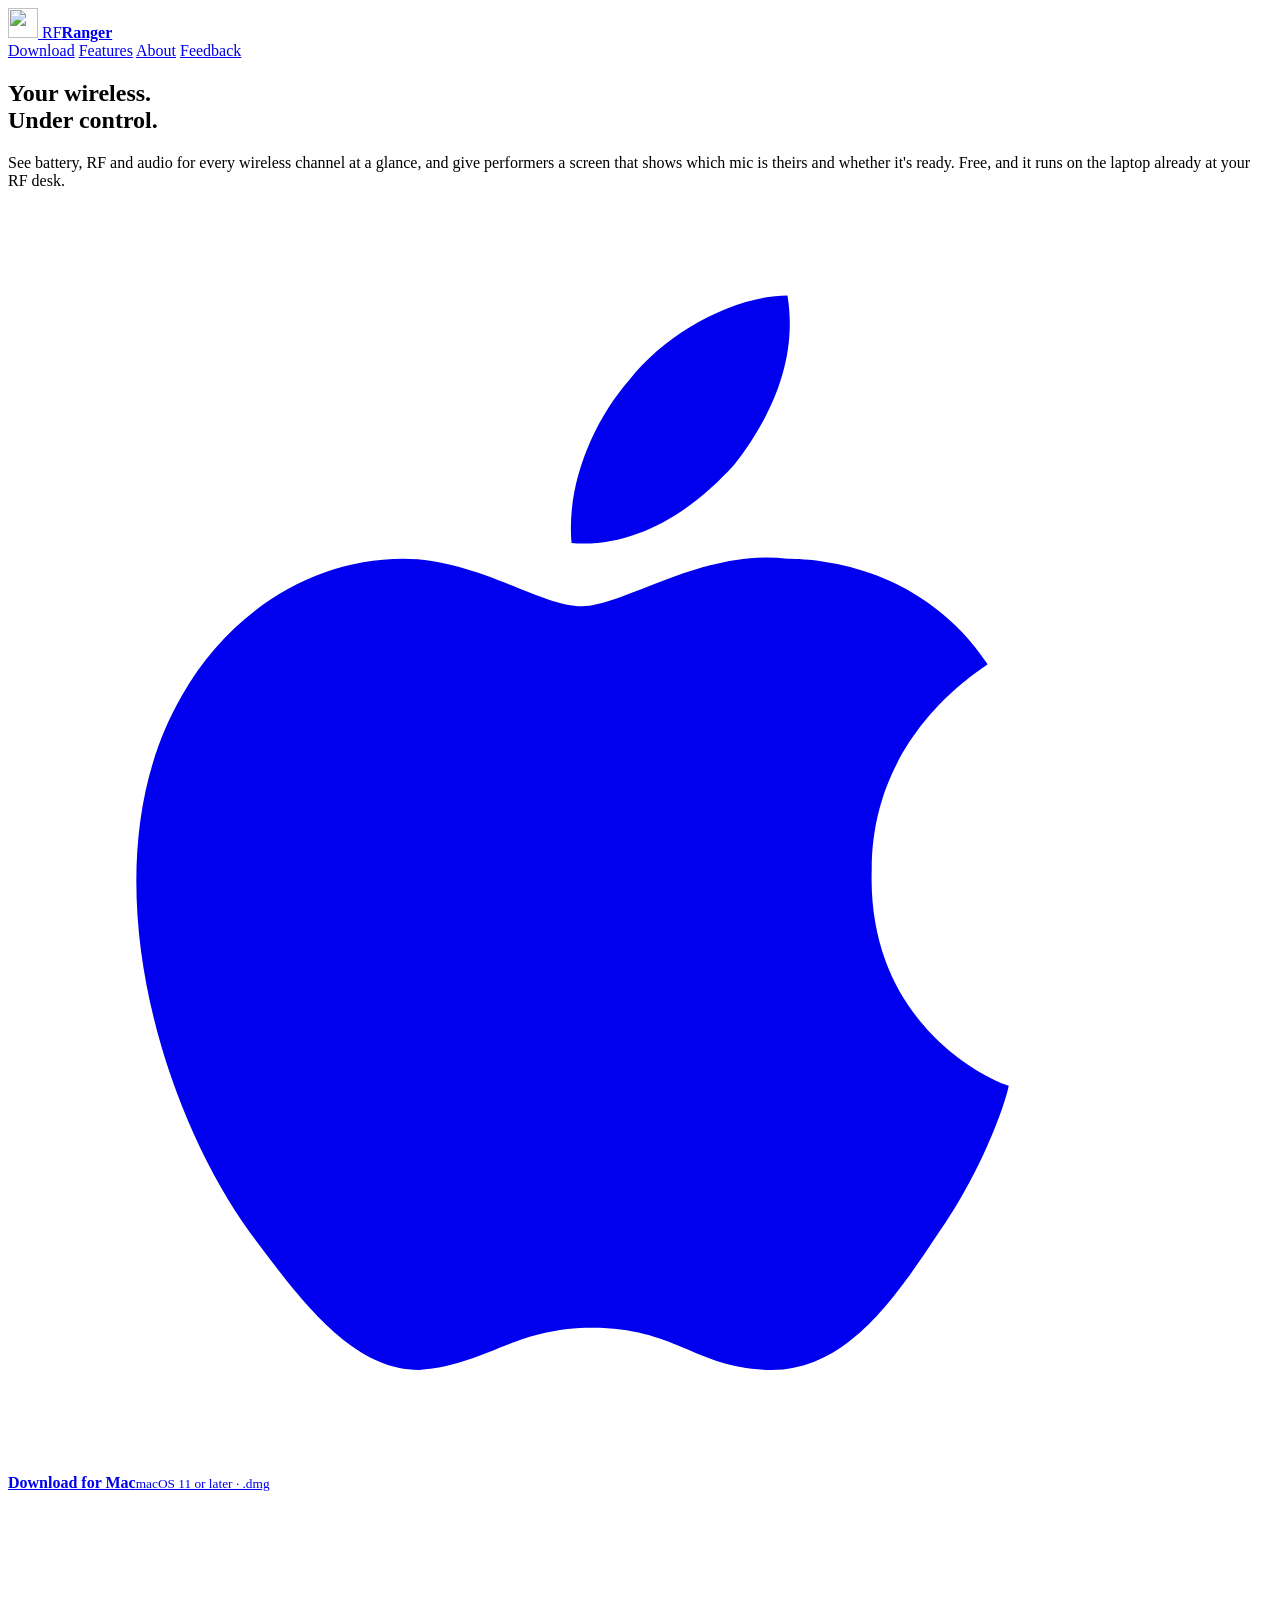
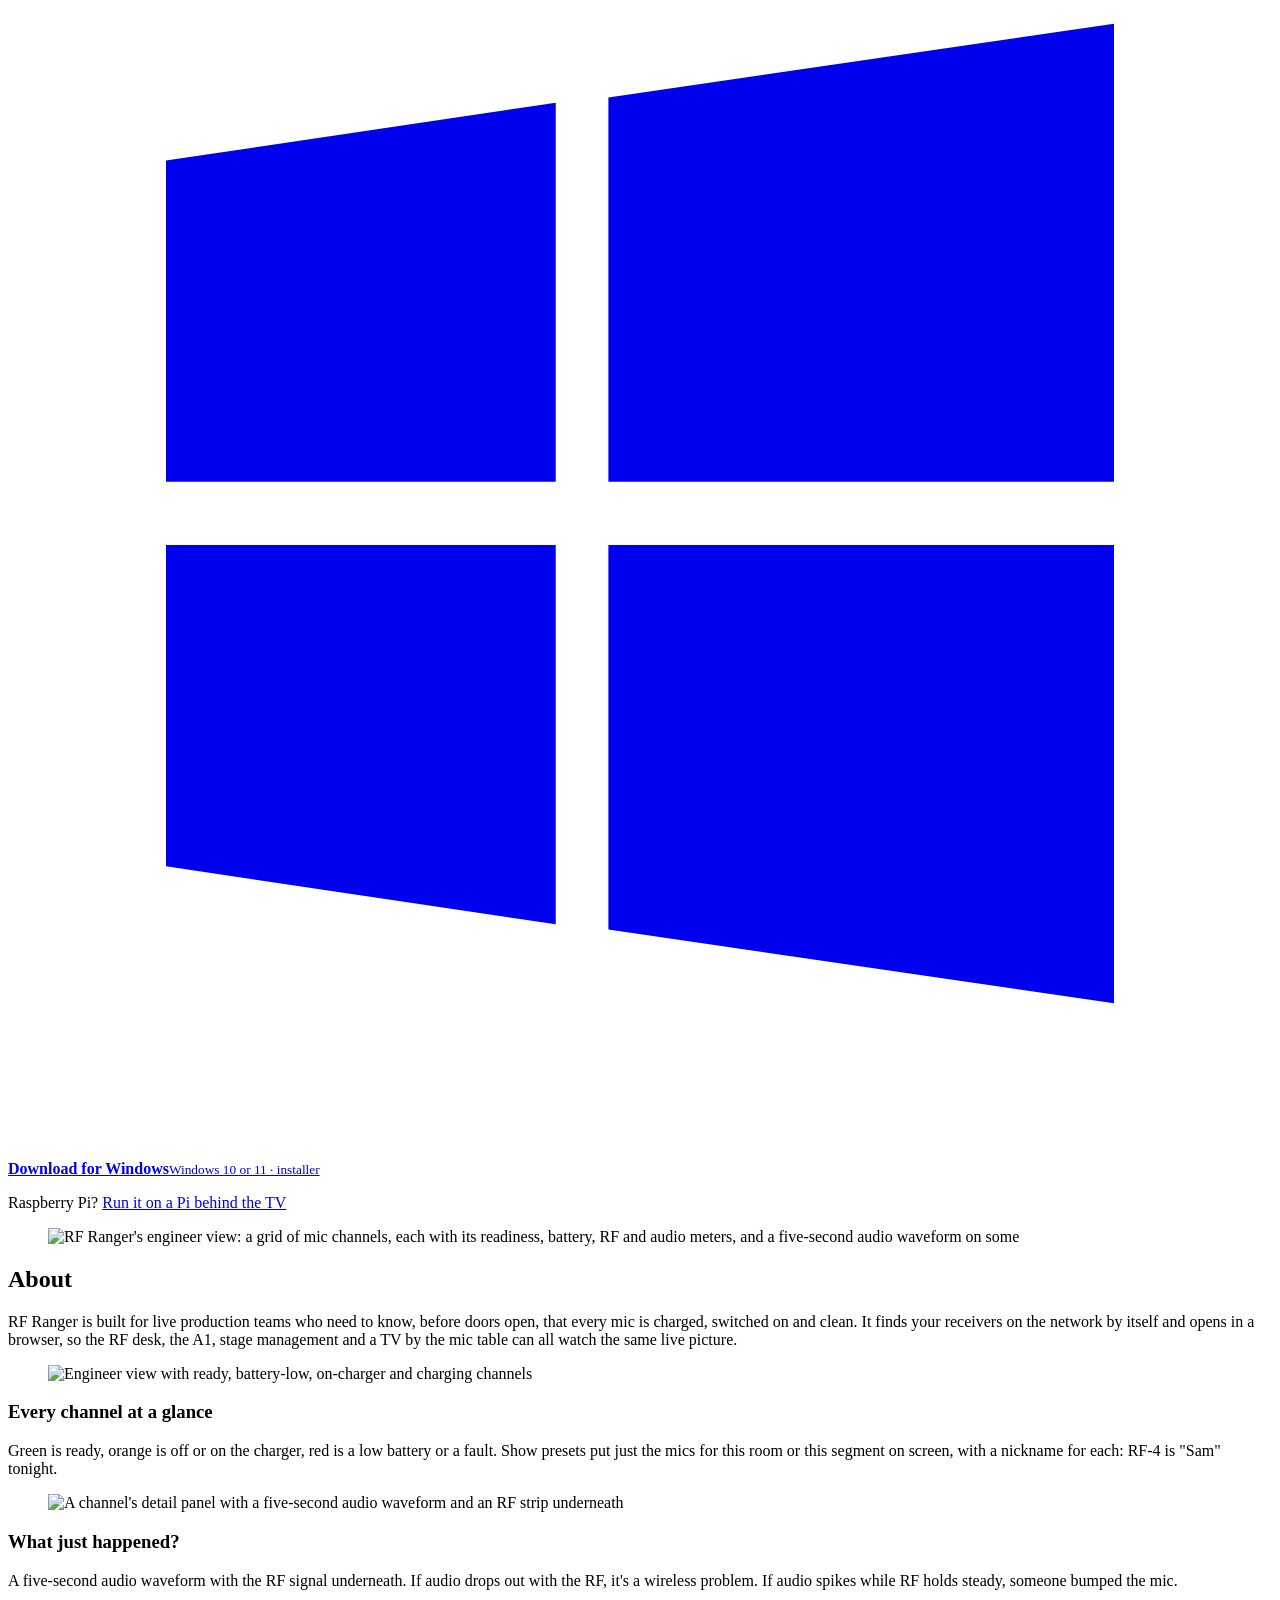
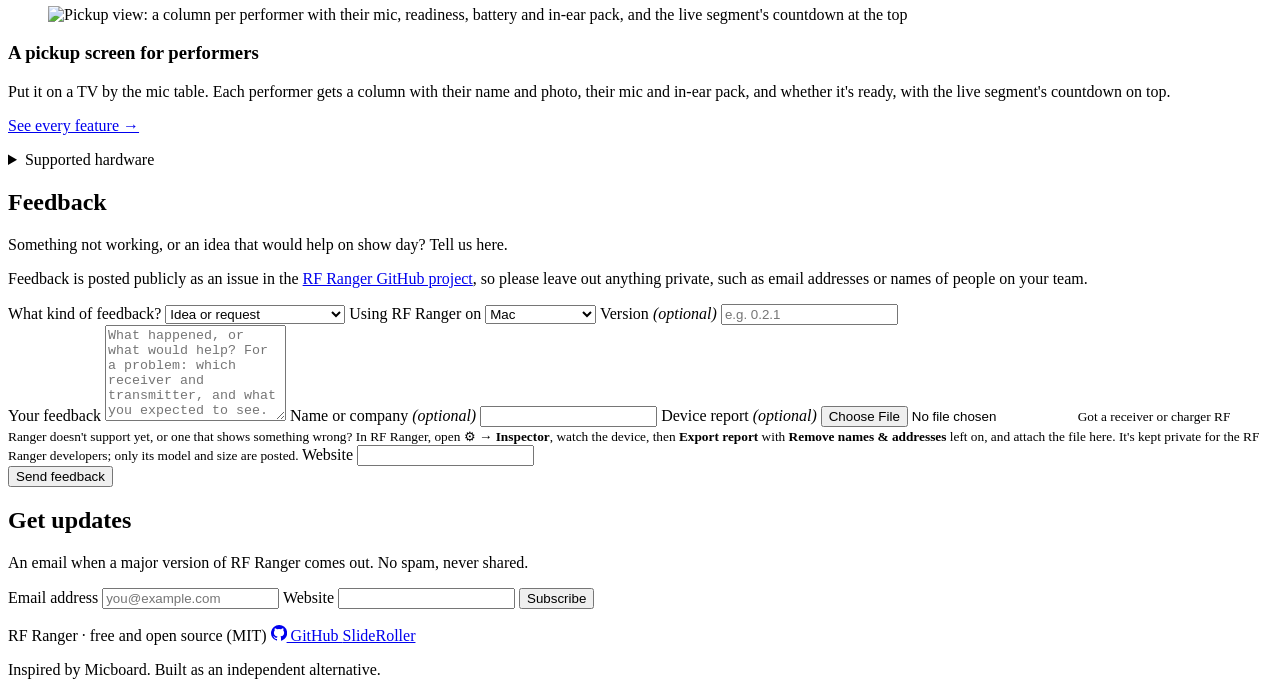
==== commit 15c2d95a: "Link the Raspberry Pi guide from the download area and features page Co-Authored-By: Claude Opus 5.5" ====
--- a/public/index.html
+++ b/public/index.html
@@ -4,12 +4,12 @@
   <meta charset="utf-8">
   <meta name="viewport" content="width=device-width, initial-scale=1">
   <title>RF Ranger: wireless mic monitoring</title>
-  <meta name="description" content="Free wireless mic monitoring for live production teams. Battery, RF and audio for every channel at a glance, plus a pickup screen for performers. For Mac and Windows.">
+  <meta name="description" content="Free wireless mic monitoring for live production teams. Battery, RF and audio for every channel at a glance, plus a pickup screen for performers. For Mac, Windows and Raspberry Pi.">
   <meta name="theme-color" content="#08090b">
   <link rel="canonical" href="https://rfranger.app/">
   <link rel="icon" href="/icon.svg" type="image/svg+xml">
   <meta property="og:title" content="RF Ranger">
-  <meta property="og:description" content="Your wireless. Under control. Free wireless mic monitoring for Mac and Windows.">
+  <meta property="og:description" content="Your wireless. Under control. Free wireless mic monitoring for Mac, Windows and Raspberry Pi.">
   <meta property="og:image" content="https://rfranger.app/screenshots/engineer.webp">
   <meta property="og:url" content="https://rfranger.app/">
   <link rel="stylesheet" href="/styles.css">
@@ -48,6 +48,7 @@
         </a>
       </div>
       <p class="release" data-release></p>
+      <p class="release">Raspberry Pi? <a href="/raspberry-pi">Run it on a Pi behind the TV</a></p>
 
       <figure class="shot shot--hero">
         <img src="/screenshots/engineer.webp" width="2560" height="1520"
